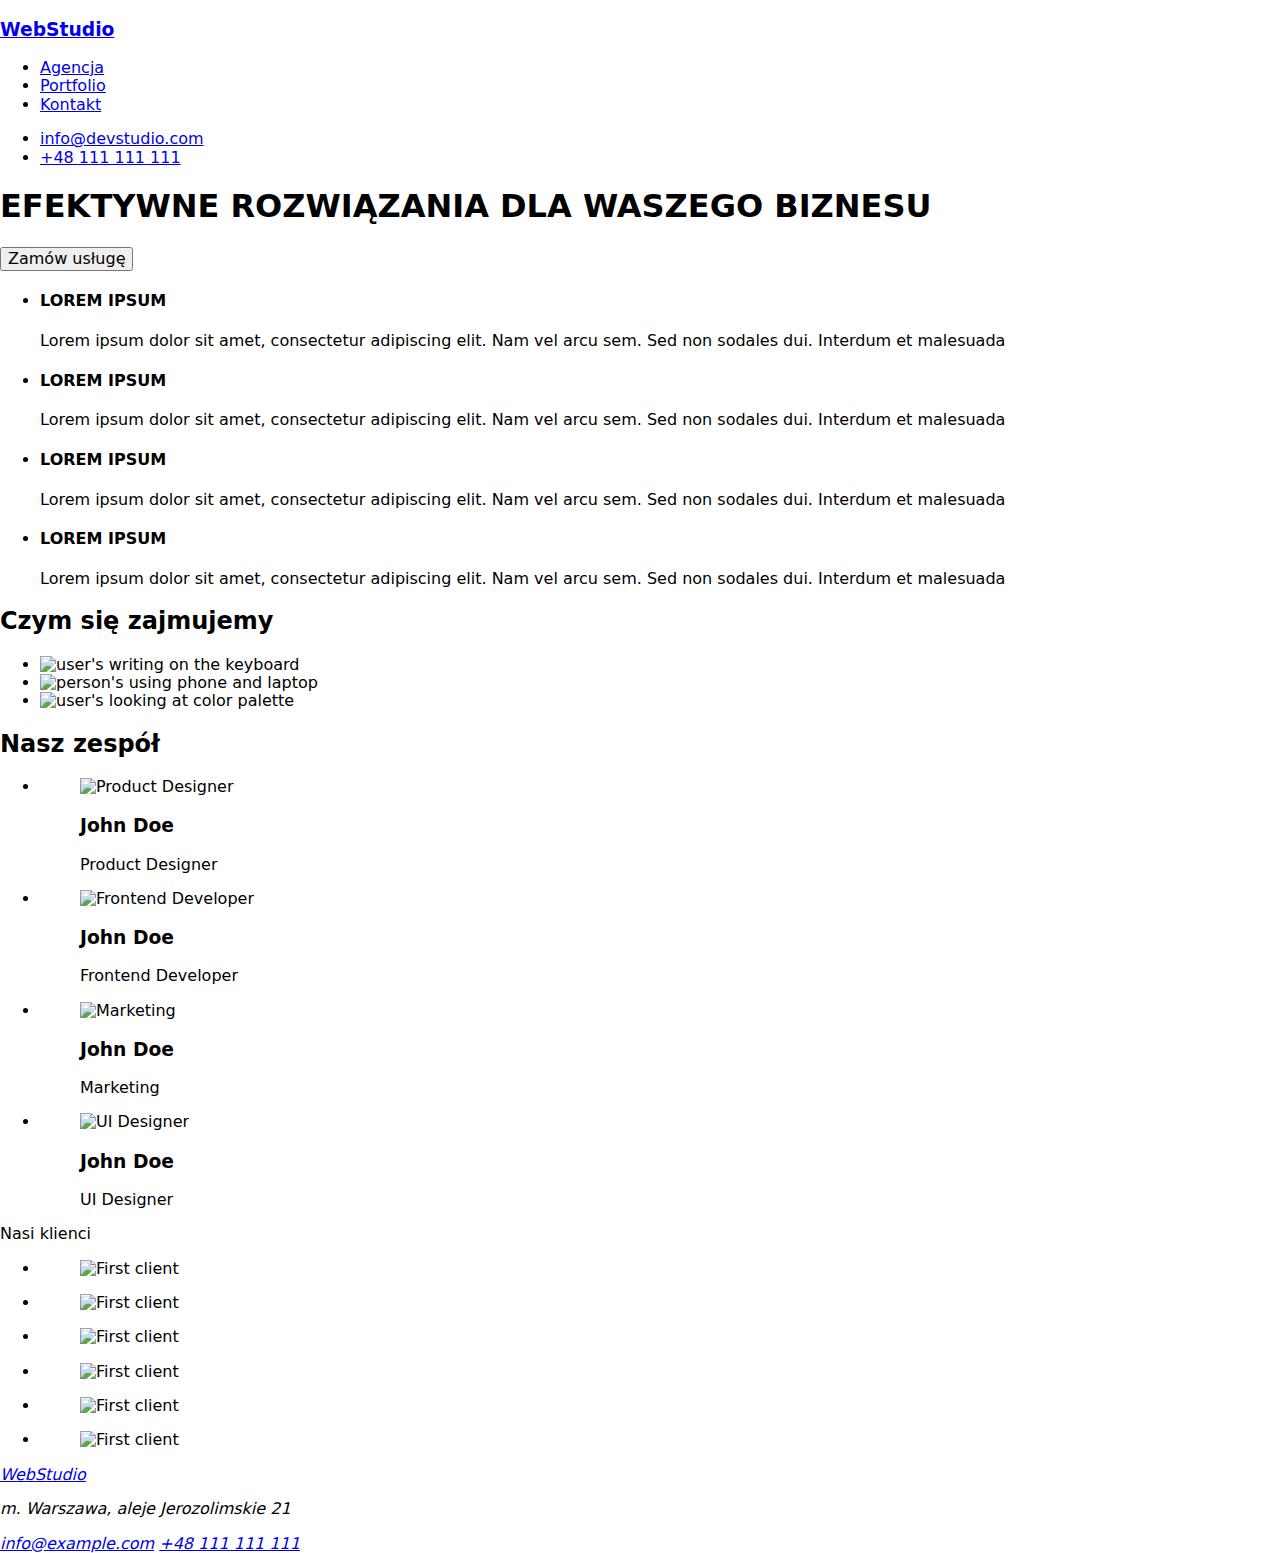
==== index.html @ 3b742d6c "Add files via upload" ====
<!DOCTYPE html>
<html lang="en">
    <head>
        <meta charset="UTF-8">
        <meta http-equiv="X-UA-Compatible" content="IE-edge">
        <meta name="viewport" content="width=device-width, initial-scale=1.0">
        <title>WebStudio</title>
        <link
        rel="stylesheet"
        href="https://cdnjs.cloudflare.com/ajax/libs/modern-normalize/1.0.0/modern-normalize.min.css"/>
        <link rel="stylesheet" href="css/styles.css" />
        <link rel="preconnect" href="https://fonts.googleapis.com" />
        <link rel="preconnect" href="https://fonts.gstatic.com" crossorigin />
        <link
        href="https://fonts.googleapis.com/css2?family=Raleway:ital,wght@0,700;1,700&family=Roboto:ital,wght@0,400;0,500;0,700;0,900;1,400;1,500;1,700;1,900&display=swap"
        rel="stylesheet"/>
    </head>
    <body>
        <header class="header"> 
                <div class="container">
                    <h3><a href="index.html" class="logo no-decoration"><span class="logo-first">Web</span>Studio</a></h3>
                    <nav class="navigation">  
                    <ul class="navigation-list no-decoration">
                        <li class="navigation-list-item"><a href="index.html" class="navigation-link">Agencja</a></li>
                        <li class="navigation-list-item"><a href="portfolio.html" class="navigation-link">Portfolio</a></li>
                        <li class="navigation-list-item"><a href="Kontakt" class="navigation-link">Kontakt</a></li></ul></nav>
                    <ul class="menu">
                        <li class="menu-item"><a href="mailto:info@devstudio.com" class="contact-link">info@devstudio.com</a></li>
                        <li><a href="tel:+48111111111" class="contact-link">+48 111 111 111</a></li>
                    </ul>
                </div>
        </header> 
        <main>
            <section class="hero section">
                <article class="hero">
                    <div class="container">
                <h1 class="hero-banner">EFEKTYWNE ROZWIĄZANIA DLA WASZEGO BIZNESU</h1>
                <button type="button" class="hero-button" data modal open>Zamów usługę</button>
                    </div>
                </article>
            </section> 
            <section class="lorem section">
                <div class="container">
                    <ul class="lorem-list no-decoration">
                        <li class="lorem-item">
                            <h4 class="lorem-tittle">LOREM IPSUM</h4>
                                <p class="lorem-text">Lorem ipsum dolor sit amet, consectetur adipiscing elit. Nam vel arcu sem. Sed non sodales dui. Interdum et malesuada</p></li>
                        <li class="lorem-item">
                            <h4 class="lorem-tittle">LOREM IPSUM</h4>
                                <p class="lorem-text">Lorem ipsum dolor sit amet, consectetur adipiscing elit. Nam vel arcu sem. Sed non sodales dui. Interdum et malesuada</p></li>
                        <li class="lorem-item">
                            <h4 class="lorem-tittle">LOREM IPSUM</h4>
                                <p class="lorem-text">Lorem ipsum dolor sit amet, consectetur adipiscing elit. Nam vel arcu sem. Sed non sodales dui. Interdum et malesuada</p></li>
                        <li class="lorem-item">
                            <h4 class="lorem-tittle">LOREM IPSUM</h4>
                                <p class="lorem-text">Lorem ipsum dolor sit amet, consectetur adipiscing elit. Nam vel arcu sem. Sed non sodales dui. Interdum et malesuada</p></li>
                    </ul>
                </div>
            <section class="about-us-section">
                            <div class="container"><h2 class="about-us-item">Czym się zajmujemy</h2></div>
                                <ul class="about-us-gallery no-decoration">
                                    <li class="about-us-gallery-item"><img alt="user's writing on the keyboard" src="images/keyboard.jpg" width="370" height="294"></li>
                                    <li class="about-us-gallery-item"><img alt="person's using phone and laptop" src="images/phone.jpg" width="370" height="294"></li>
                                    <li class="about-us-gallery-item"><img alt="user's looking at color palette" src="images/palette.jpg" width="370" height="294"></li>
                                </ul>
                </section>
                </div>
            </section>
            <section class="team-section">
                <div class="container">
                <h2 class="team-banner">Nasz zespół</h2>
                    <ul class="team-gallery no-decoration">
                        <li class="team-gallery-item">
                           <figure class="team-gallery-item-item">
                                <img alt="Product Designer" src="images/productdesigner.jpg" width="270" height="260">
                                    <figcaption class="team-description">
                                        <h3 class="team-description-name">John Doe</h3>
                                        <p class="team-description-job">Product Designer</p>
                                    </figcaption>
                            </figure>
                        </li>
                        <li class="team-gallery-item">
                            <figure class="team-gallery-item-item">
                                <img alt="Frontend Developer" src="images/frontenddeveloper.jpg" width="270" height="260">
                                <figcaption class="team-description">
                                        <h3 class="team-description-name">John Doe</h3>
                                        <p class="team-description-job">Frontend Developer</p>
                                </figcaption>
                            </figure>  
                        </li>
                        <li class="team-gallery-item">
                            <figure class="team-gallery-item-item">
                                <img alt="Marketing" src="images/marketing.jpg" width="270" height="260">
                                    <figcaption class="team-description">
                                        <h3 class="team-description-name">John Doe</h3>
                                        <p class="team-description-job">Marketing</p>
                                    </figcaption>
                            </figure>
                        </li>                
                        <li class="team-gallery-item">
                            <figure class="team-gallery-item-item">
                                <img alt="UI Designer" src="images/uidesigner.jpg" width="270" height="260">
                                    <figcaption class="team-description">
                                        <h3 class="team-description-name">John Doe</h3>
                                        <p class="team-description-job">UI Designer</p>
                                    </figcaption>
                            </figure>
                        </li>  
                    </ul> 
                </div>
            </section>
            <section>
                <div class="container">
                    <p class="clients">Nasi klienci</p>
                    <ul class="clients-gallery">
                        <li class="clients-galery-item">
                            <figure class="clients-gallery-item-item">
                                <img alt="First client" src="images/client-fst.jpg" width="170" height="92">
                            </figure> 
                        </li>
                        <li class="clients-galery-item">
                            <figure class="clients-gallery-item-item">
                                <img alt="First client" src="images/client-sc.jpg" width="170" height="92">
                            </figure> 
                        </li>
                        <li class="clients-galery-item">
                            <figure class="clients-gallery-item-item">
                                <img alt="First client" src="images/client-trd.jpg" width="170" height="92">
                            </figure> 
                        </li>
                        <li class="clients-galery-item">
                            <figure class="clients-gallery-item-item">
                                <img alt="First client" src="images/client-frt.jpg" width="170" height="92">
                            </figure> 
                        </li>
                        <li class="clients-galery-item">
                            <figure class="clients-gallery-item-item">
                                <img alt="First client" src="images/client-fif.jpg" width="170" height="92">
                            </figure> 
                        </li>
                        <li class="clients-galery-item">
                            <figure class="clients-gallery-item-item">
                                <img alt="First client" src="images/client-six.jpg" width="170" height="92">
                            </figure> 
                        </li>
                    </ul>
                </div>
            </section>
        </main>
        <footer class="footer">
            <div class="container">
              <address class="contact">
                <a href="index.html" class="logo no-decoration"><span class="logo-first">Web</span><span class="logo-second">Studio</span></a>
                    <p class="contact-place">m. Warszawa, aleje Jerozolimskie 21</p>
                <a href="mailto:info@example.com" class="contact-link">info@example.com</a>
                <a href="tel:+48111111111" class="contact-link"> +48 111 111 111 </a>
              </address>
            </div>
          </footer>
        </body>
      </html>
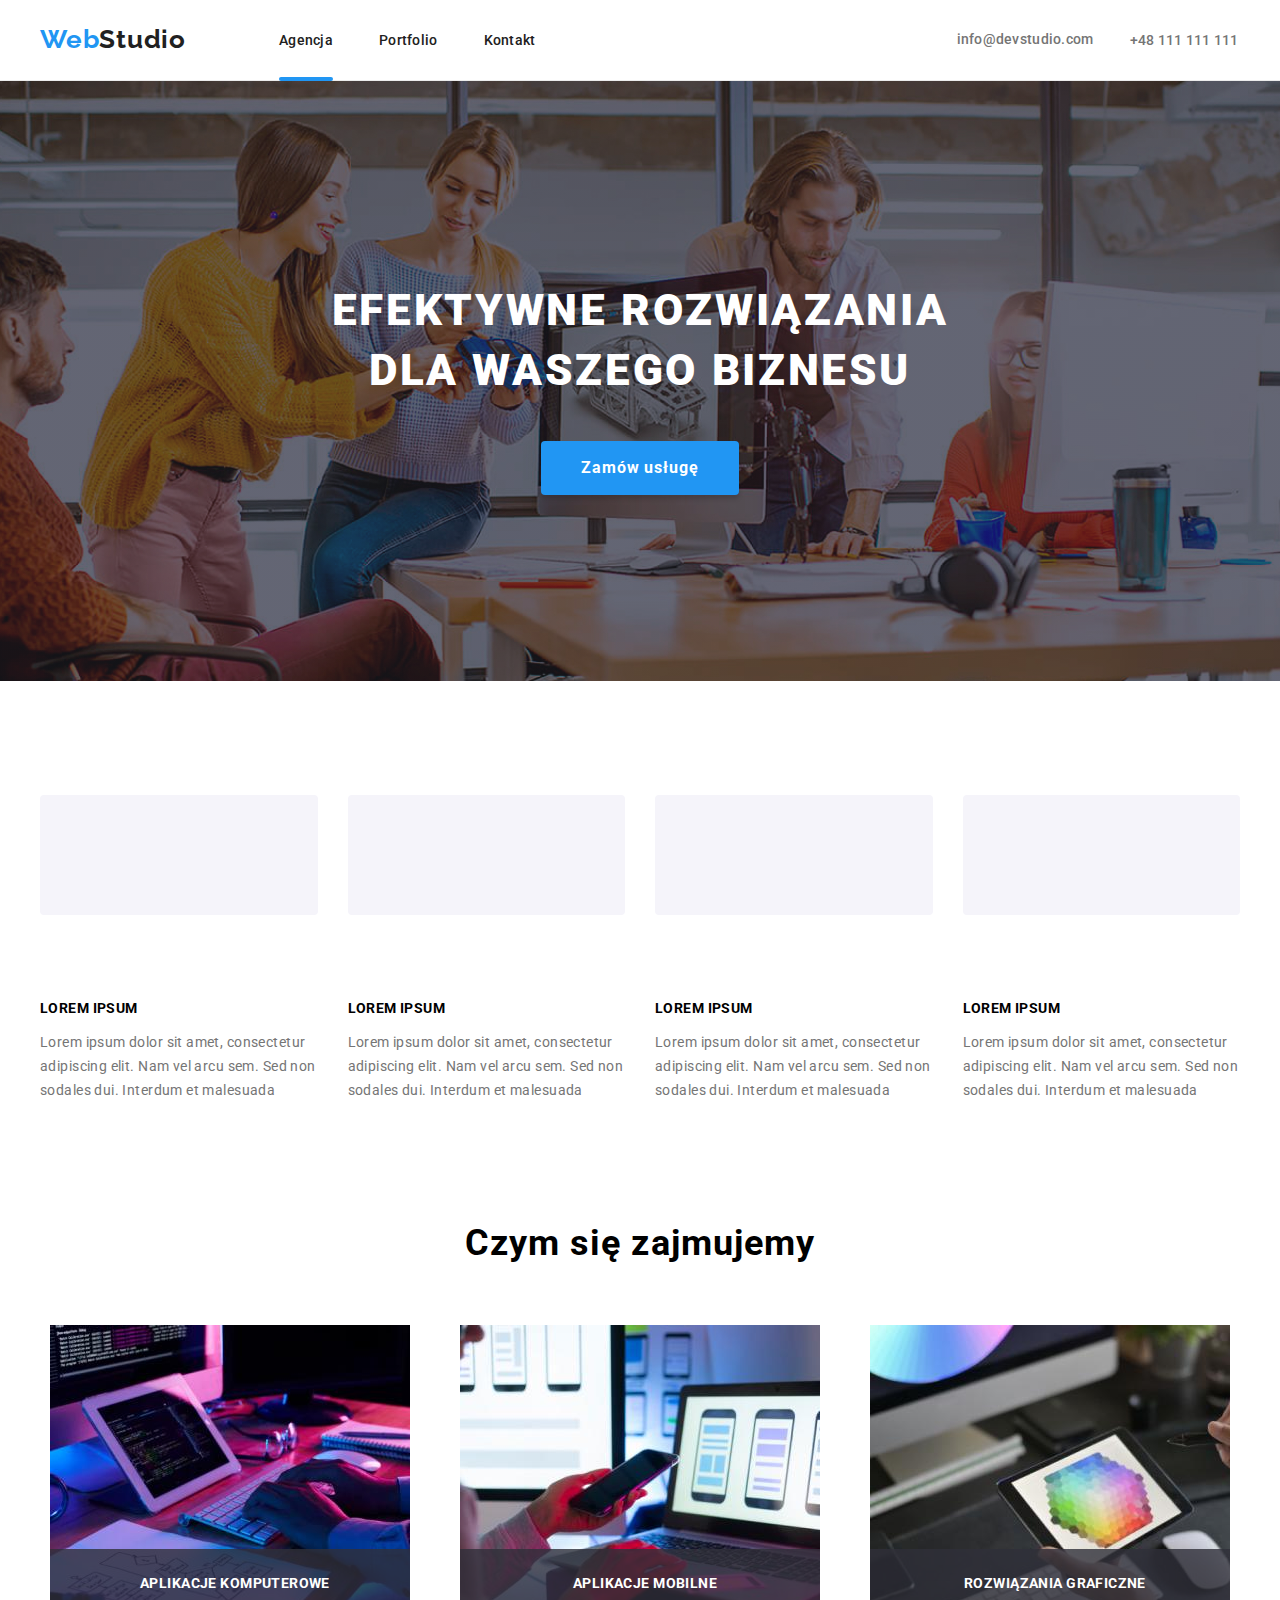
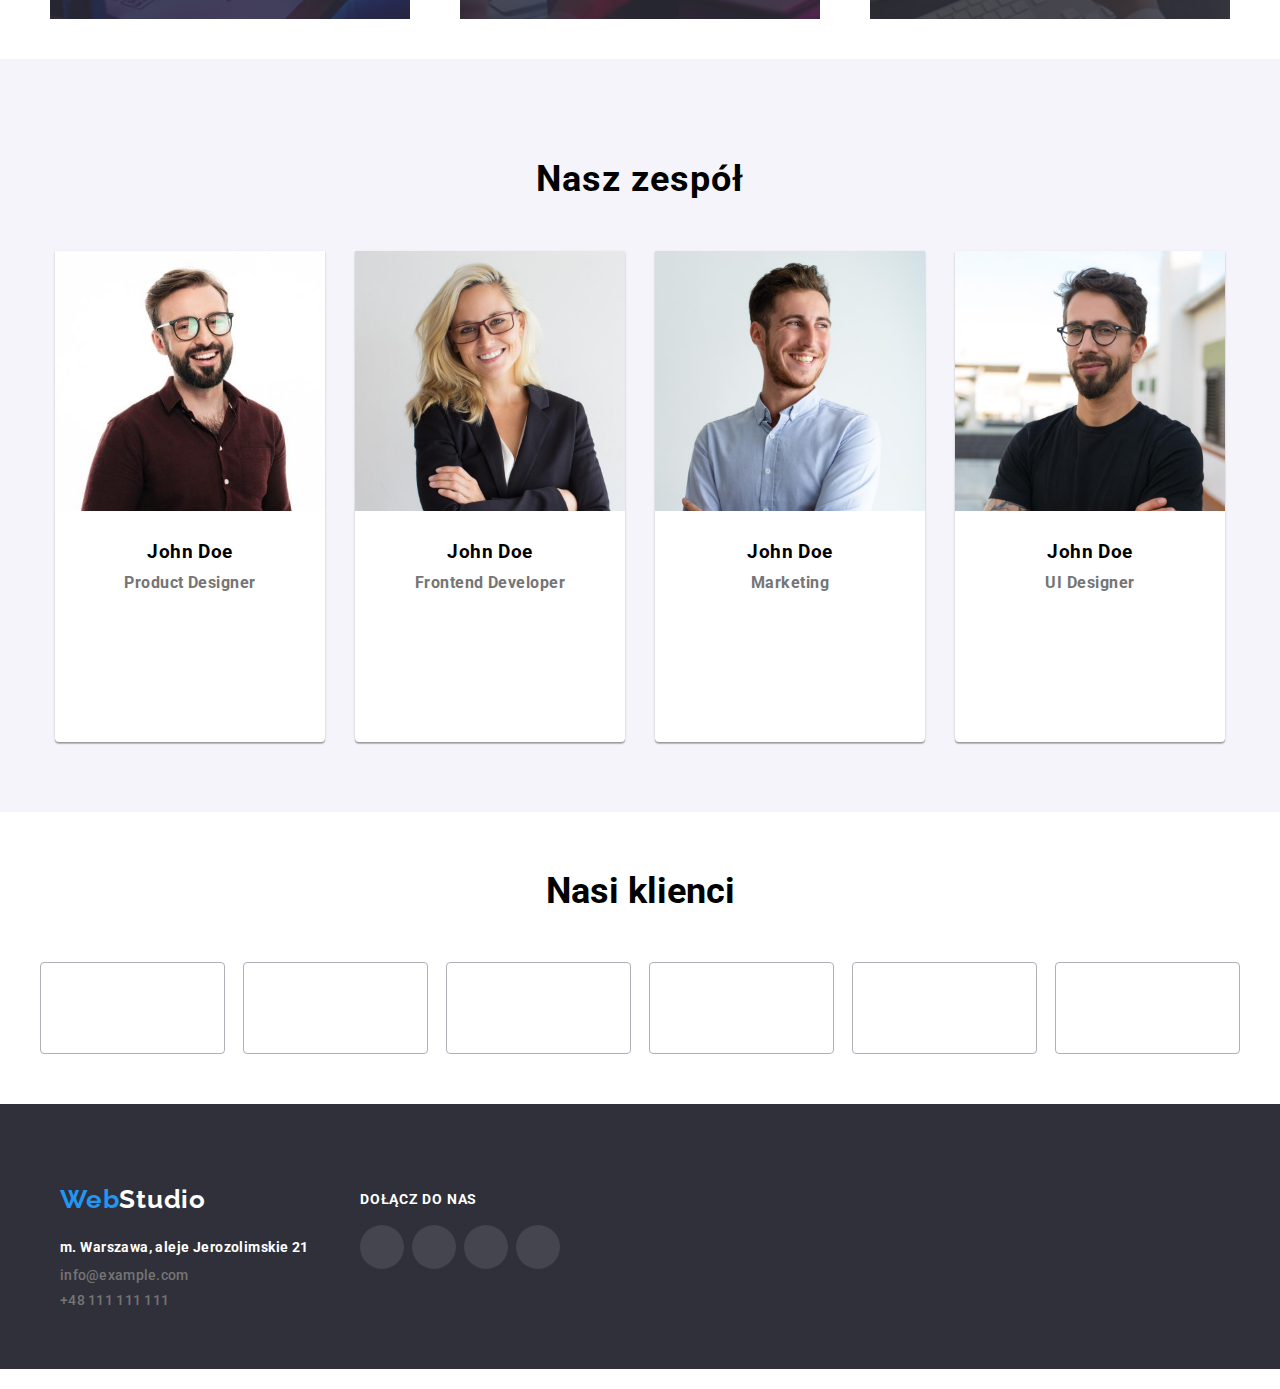
==== commit aa9bd604: "Add files via upload" ====
--- a/index.html
+++ b/index.html
@@ -21,12 +21,18 @@
                     <h3><a href="index.html" class="logo no-decoration"><span class="logo-first">Web</span>Studio</a></h3>
                     <nav class="navigation">  
                     <ul class="navigation-list no-decoration">
-                        <li class="navigation-list-item"><a href="index.html" class="navigation-link">Agencja</a></li>
+                        <li class="navigation-list-item"><a href="index.html" class="active navigation-link">Agencja</a></li>
                         <li class="navigation-list-item"><a href="portfolio.html" class="navigation-link">Portfolio</a></li>
                         <li class="navigation-list-item"><a href="Kontakt" class="navigation-link">Kontakt</a></li></ul></nav>
-                    <ul class="menu">
-                        <li class="menu-item"><a href="mailto:info@devstudio.com" class="contact-link">info@devstudio.com</a></li>
-                        <li><a href="tel:+48111111111" class="contact-link">+48 111 111 111</a></li>
+                    <ul class="menu no-decoration">
+                        <li class="menu-item"><a href="mailto:info@devstudio.com" class="contact-link">
+                            <svg class="icon">
+                                <use href="./images/icons.svg#icon-envelope"></use>
+                            </svg>info@devstudio.com</a></li> 
+                        <li class="menu-item-2"><a href="tel:+48111111111" class="contact-link">
+                            <svg class="icon">
+                                <use href="./images/icons.svg#icon-smartphone"></use>
+                            </svg>+48 111 111 111</a></li>
                     </ul>
                 </div>
         </header> 
@@ -35,12 +41,34 @@
                 <article class="hero">
                     <div class="container">
                 <h1 class="hero-banner">EFEKTYWNE ROZWIĄZANIA DLA WASZEGO BIZNESU</h1>
-                <button type="button" class="hero-button" data modal open>Zamów usługę</button>
+                <button type="button" class="hero-button" data-modal-open>Zamów usługę</button>
                     </div>
                 </article>
             </section> 
             <section class="lorem section">
                 <div class="container">
+                    <ul class="icons no-decoration">
+                        <li class="icons-list">
+                            <div class="icons-list-item"><svg class="icons-graphics">
+                                <use href="images/icons.svg#icon-antenna"></use>
+                            </svg></div>
+                        </li>
+                        <li class="icons-list">
+                            <div class="icons-list-item"><svg class="icons-graphics">
+                                <use href="images/icons.svg#icon-clock"></use>
+                            </svg></div>
+                        </li>
+                        <li class="icons-list">
+                            <div class="icons-list-item"><svg class="icons-graphics">
+                                <use href="./images/icons.svg#icon-diagram"></use>
+                            </svg></div>
+                        </li>
+                        <li class="icons-list">
+                            <div class="icons-list-item"><svg class="icons-graphics">
+                                <use href="images/icons.svg#icon-astronaut"></use>
+                            </svg></div>
+                        </li>
+                    </ul>
                     <ul class="lorem-list no-decoration">
                         <li class="lorem-item">
                             <h4 class="lorem-tittle">LOREM IPSUM</h4>
@@ -56,14 +84,32 @@
                                 <p class="lorem-text">Lorem ipsum dolor sit amet, consectetur adipiscing elit. Nam vel arcu sem. Sed non sodales dui. Interdum et malesuada</p></li>
                     </ul>
                 </div>
+            </section>
             <section class="about-us-section">
-                            <div class="container"><h2 class="about-us-item">Czym się zajmujemy</h2></div>
-                                <ul class="about-us-gallery no-decoration">
-                                    <li class="about-us-gallery-item"><img alt="user's writing on the keyboard" src="images/keyboard.jpg" width="370" height="294"></li>
-                                    <li class="about-us-gallery-item"><img alt="person's using phone and laptop" src="images/phone.jpg" width="370" height="294"></li>
-                                    <li class="about-us-gallery-item"><img alt="user's looking at color palette" src="images/palette.jpg" width="370" height="294"></li>
-                                </ul>
-                </section>
+                <div class="container"><h2 class="about-us-item">Czym się zajmujemy</h2>
+                    <ul class="about-us-gallery no-decoration">
+                        
+                        <li class="about-us-gallery-item">
+                            <div class="about-us-gallery-description">
+                            <img alt="user's writing on the keyboard" src="images/keyboard.jpg" width="370" height="294">
+                                <p class="about-us-overlay">APLIKACJE KOMPUTEROWE</p>
+                            </div>
+                        </li>        
+                        <li class="about-us-gallery-item">
+                            <div class="about-us-gallery-description"> 
+                            <img alt="person's using phone and laptop" src="images/phone.jpg" width="370" height="294">
+                             
+                                    <p class="about-us-overlay">APLIKACJE MOBILNE</p> 
+                            </div> 
+                        </li>
+                        <li class="about-us-gallery-item">
+                            <div class="about-us-gallery-description">   
+                            <img alt="user's looking at color palette" src="images/palette.jpg" width="370" height="294">
+                            
+                                    <p class="about-us-overlay">ROZWIĄZANIA GRAFICZNE</p> 
+                                </div>
+                            </li>
+                    </ul>
                 </div>
             </section>
             <section class="team-section">
@@ -76,6 +122,28 @@
                                     <figcaption class="team-description">
                                         <h3 class="team-description-name">John Doe</h3>
                                         <p class="team-description-job">Product Designer</p>
+                                            <ul class="team-icons no-decoration">
+                                                <li class="team-icons-item">
+                                                    <svg class="team-graphics">
+                                                    <use href="images/icons.svg#icon-instagram"></use>
+                                                    </svg>
+                                                </li>
+                                                <li class="team-icons-item">
+                                                    <svg class="team-graphics">
+                                                    <use href="images/icons.svg#icon-twitter"></use>
+                                                    </svg>
+                                                </li>
+                                                <li class="team-icons-item">
+                                                    <svg class="team-graphics">
+                                                    <use href="images/icons.svg#icon-facebook"></use>
+                                                    </svg>
+                                                </li>
+                                                <li class="team-icons-item">
+                                                    <svg class="team-graphics">
+                                                    <use href="images/icons.svg#icon-linkedin"></use>
+                                                    </svg>
+                                                </li>
+                                            </ul>
                                     </figcaption>
                             </figure>
                         </li>
@@ -85,6 +153,28 @@
                                 <figcaption class="team-description">
                                         <h3 class="team-description-name">John Doe</h3>
                                         <p class="team-description-job">Frontend Developer</p>
+                                            <ul class="team-icons no-decoration">
+                                                <li class="team-icons-item">
+                                                    <svg class="team-graphics">
+                                                    <use href="images/icons.svg#icon-instagram"></use>
+                                                    </svg>
+                                                </li>
+                                                <li class="team-icons-item">
+                                                    <svg class="team-graphics">
+                                                    <use href="images/icons.svg#icon-twitter"></use>
+                                                    </svg>
+                                                </li>
+                                                <li class="team-icons-item">
+                                                    <svg class="team-graphics">
+                                                    <use href="images/icons.svg#icon-facebook"></use>
+                                                    </svg>
+                                                </li>
+                                                <li class="team-icons-item">
+                                                    <svg class="team-graphics">
+                                                    <use href="images/icons.svg#icon-linkedin"></use>
+                                                    </svg>
+                                                </li>
+                                            </ul>
                                 </figcaption>
                             </figure>  
                         </li>
@@ -94,6 +184,28 @@
                                     <figcaption class="team-description">
                                         <h3 class="team-description-name">John Doe</h3>
                                         <p class="team-description-job">Marketing</p>
+                                            <ul class="team-icons no-decoration">
+                                                <li class="team-icons-item">
+                                                    <svg class="team-graphics">
+                                                    <use href="images/icons.svg#icon-instagram"></use>
+                                                    </svg>
+                                                </li>
+                                                <li class="team-icons-item">
+                                                    <svg class="team-graphics">
+                                                    <use href="images/icons.svg#icon-twitter"></use>
+                                                    </svg>
+                                                </li>
+                                                <li class="team-icons-item">
+                                                    <svg class="team-graphics">
+                                                    <use href="images/icons.svg#icon-facebook"></use>
+                                                    </svg>
+                                                </li>
+                                                <li class="team-icons-item">
+                                                    <svg class="team-graphics">
+                                                    <use href="images/icons.svg#icon-linkedin"></use>
+                                                    </svg>
+                                                </li>
+                                            </ul>
                                     </figcaption>
                             </figure>
                         </li>                
@@ -103,45 +215,67 @@
                                     <figcaption class="team-description">
                                         <h3 class="team-description-name">John Doe</h3>
                                         <p class="team-description-job">UI Designer</p>
+                                            <ul class="team-icons no-decoration">
+                                                <li class="team-icons-item">
+                                                    <svg class="team-graphics">
+                                                    <use href="images/icons.svg#icon-instagram"></use>
+                                                    </svg>
+                                                </li>
+                                                <li class="team-icons-item">
+                                                    <svg class="team-graphics">
+                                                    <use href="images/icons.svg#icon-twitter"></use>
+                                                    </svg>
+                                                </li>
+                                                <li class="team-icons-item">
+                                                    <svg class="team-graphics">
+                                                    <use href="images/icons.svg#icon-facebook"></use>
+                                                    </svg>
+                                                </li>
+                                                <li class="team-icons-item">
+                                                    <svg class="team-graphics">
+                                                    <use href="images/icons.svg#icon-linkedin"></use>
+                                                    </svg>
+                                                </li>
+                                            </ul>
                                     </figcaption>
                             </figure>
                         </li>  
                     </ul> 
                 </div>
             </section>
-            <section>
+            <section class="clients">
                 <div class="container">
-                    <p class="clients">Nasi klienci</p>
-                    <ul class="clients-gallery">
-                        <li class="clients-galery-item">
-                            <figure class="clients-gallery-item-item">
-                                <img alt="First client" src="images/client-fst.jpg" width="170" height="92">
-                            </figure> 
-                        </li>
-                        <li class="clients-galery-item">
-                            <figure class="clients-gallery-item-item">
-                                <img alt="First client" src="images/client-sc.jpg" width="170" height="92">
-                            </figure> 
-                        </li>
-                        <li class="clients-galery-item">
-                            <figure class="clients-gallery-item-item">
-                                <img alt="First client" src="images/client-trd.jpg" width="170" height="92">
-                            </figure> 
-                        </li>
-                        <li class="clients-galery-item">
-                            <figure class="clients-gallery-item-item">
-                                <img alt="First client" src="images/client-frt.jpg" width="170" height="92">
-                            </figure> 
-                        </li>
-                        <li class="clients-galery-item">
-                            <figure class="clients-gallery-item-item">
-                                <img alt="First client" src="images/client-fif.jpg" width="170" height="92">
-                            </figure> 
-                        </li>
-                        <li class="clients-galery-item">
-                            <figure class="clients-gallery-item-item">
-                                <img alt="First client" src="images/client-six.jpg" width="170" height="92">
-                            </figure> 
+                    <h2 class="clients-banner">Nasi klienci</h2>
+                    <ul class="clients-gallery no-decoration">
+                        <li class="clients-gallery-item">
+                            <svg class="clients-icons">
+                                <use href="./images/icons.svg#icon-Logo-1"></use>
+                            </svg>
+                        </li>
+                        <li class="clients-gallery-item">
+                            <svg class="clients-icons">
+                                <use href="./images/icons.svg#icon-Logo-2"></use>
+                            </svg>
+                        </li>
+                        <li class="clients-gallery-item">
+                            <svg class="clients-icons">
+                                <use href="./images/icons.svg#icon-Logo-3"></use>
+                            </svg>
+                        </li>
+                        <li class="clients-gallery-item">
+                            <svg class="clients-icons">
+                                <use href="./images/icons.svg#icon-Logo-4"></use>
+                            </svg>
+                        </li>
+                        <li class="clients-gallery-item">
+                            <svg class="clients-icons">
+                                <use href="./images/icons.svg#icon-Logo-5"></use>
+                            </svg>
+                        </li>
+                        <li class="clients-gallery-item">
+                            <svg class="clients-icons">
+                                <use href="./images/icons.svg#icon-Logo-6"></use>
+                            </svg>
                         </li>
                     </ul>
                 </div>
@@ -149,13 +283,57 @@
         </main>
         <footer class="footer">
             <div class="container">
-              <address class="contact">
-                <a href="index.html" class="logo no-decoration"><span class="logo-first">Web</span><span class="logo-second">Studio</span></a>
-                    <p class="contact-place">m. Warszawa, aleje Jerozolimskie 21</p>
-                <a href="mailto:info@example.com" class="contact-link">info@example.com</a>
-                <a href="tel:+48111111111" class="contact-link"> +48 111 111 111 </a>
-              </address>
+                <div class="container-footer">
+                    <address class="contact">
+                        <a href="index.html" class="logo no-decoration"><span class="logo-first">Web</span><span class="logo-second">Studio</span></a>
+                            <p class="contact-place">m. Warszawa, aleje Jerozolimskie 21</p>
+                        <a href="mailto:info@example.com" class="contact-link">info@example.com</a>
+                        <a href="tel:+48111111111" class="contact-link"> +48 111 111 111 </a>
+                    </address>
+                </div>
+            <div class="container-join">
+                <h3 class="join-us">DOŁĄCZ DO NAS</h3>
+                    <ul class="footer-icons-list no-decoration">
+                        <li class="footer-icons-item">
+                            <a href="#" class="footer-icons-link link">
+                                <svg class="footer-icons">
+                                    <use href="images/icons.svg#icon-instagram"></use>
+                                </svg>
+                            </a>
+                        </li>
+                        <li class="footer-icons-item">
+                            <a href="#" class="footer-icons-link link">
+                                <svg class="footer-icons">
+                                    <use href="images/icons.svg#icon-twitter"></use>
+                                </svg>
+                            </a>
+                        </li>
+                        <li class="footer-icons-item">
+                            <a href="#" class="footer-icons-link link">
+                                <svg class="footer-icons">
+                                    <use href="images/icons.svg#icon-facebook"></use>
+                                </svg>
+                            </a>
+                        </li>
+                        <li class="footer-icons-item">
+                            <a href="#" class="footer-icons-link link">
+                                <svg class="footer-icons">
+                                    <use href="images/icons.svg#icon-linkedin"></use>
+                                </svg>
+                            </a>
+                        </li>
+                    </ul>
             </div>
-          </footer>
+            </div>
+        </footer>
+        <div class="backdrop is-hidden" data-modal>
+            <div class="modal">
+              <button type="button" class="close-btn" data-modal-close>
+      <svg class="x"><use href="images/icons.svg#x"></use></svg>
+              </button>
+            </div>
+          </div>
+      
+          <script src="js/modal.js"></script>
         </body>
       </html>--- a/css/styles.css
+++ b/css/styles.css
@@ -0,0 +1,1510 @@
+:root {
+  --main-font: 'Roboto', sans-serif;
+  --secondary-font: 'Raleway', sans-serif;
+  --main-color: #2196f3;
+}
+
+body {
+  font-family: var(--main-font);
+}
+
+h1,
+h2,
+h3,
+h4,
+h5,
+h6,
+ul,
+p {
+  margin: 0;
+}
+
+p,
+ul {
+  padding: 0;
+}
+
+img {
+  display: block;
+}
+
+.no-decoration {
+  text-decoration: none;
+  list-style-type: none;
+}
+
+.container {
+  width: 1200px;
+  align-items: center;
+  margin: 0 auto;
+
+}
+
+.section {
+  padding-top: 20px;
+  padding-bottom: 20px;
+}
+
+.menu-item {
+
+  max-width: 200px;
+  margin-left: 0px;
+  margin-right: 15px;
+  display: flex;
+  padding-right: 0px;
+}
+
+.menu-item :hover {
+  fill:#2196f3;
+  color: #2196f3;
+}
+
+.menu-item-2 {
+
+  max-width: 200px;
+  margin-left: 0px;
+  margin-right: 0px;
+  
+  padding-right: 0px;
+}
+
+.menu-item-2 :hover svg {
+  fill:#2196f3;
+  color: #2196f3;
+}
+
+
+.menu {
+  margin-top: 0px;
+  margin-right: 0px;
+ color: var(--text-grey);
+ margin-left: 400px;
+align-items: center;
+justify-content: flex-end;
+ height: 80px;
+ display: flex;
+}
+
+.header .container,
+.navigation,
+.navigation-list {
+  display: flex;
+  align-items: center;
+  height: 80px;
+}
+
+.header {
+  border-bottom: 1px solid #ececec;
+}
+
+.header .logo {
+  margin-top: 54px;
+  margin-right: 93px;
+  margin-bottom: 25px;
+  margin-left: 0;
+}
+
+.navigation-list-item:not(:last-child) {
+  margin-right: 46px;
+  color: var(--main-color);
+}
+
+.contact-list-item:not(:last-child) {
+  margin-right: 46px;
+  color: var(--main-color);
+}
+
+.header ul {
+  list-style-type: none;
+}
+
+.header .contact-link:not(:last-child) {
+  margin-top: 50px;
+  margin-left: auto;
+  margin-right: 50px;
+  color: (--main-color);
+}
+
+.navigation-link:hover,
+.navigation-link:focus {
+  color: var(--main-color);
+}
+
+.header {
+  color: #212121;
+}
+
+.navigation-link {
+  letter-spacing: 0.02em;
+  line-height: 1.14;
+  text-decoration: none;
+  font-family: var(--main-font);
+  font-weight: 500;
+  font-size: 14px;
+}
+
+.navigation-link {
+  color: #212121;
+}
+
+.navigation-link-active {
+  color: var(--main-color);
+}
+
+.navigation-link.current {
+  color: var(--main-color);
+}
+
+.header-contact-link.current {
+color: var(--main-color);
+fill: #2196f3;
+}
+
+.header-contact-link:hover svg
+.header-contact-link:focus svg {
+  color: var(--main-color);
+  fill: #2196f3;
+  }
+
+
+.hero-section {
+  padding-top: 70px;
+}
+
+.hero {
+  background-image: linear-gradient(
+    rgba(47, 48, 58, 0.4),
+    rgba(47, 48, 58, 0.4)),url(../images/team.jpg);
+  background-size: cover;
+  background-position: center;
+  max-height: 600px;
+  max-width: 1600px;
+  margin: auto;
+  padding-top: 0;
+}
+
+.hero .container {
+  display: flex;
+  flex-direction: column;
+  align-items: center;
+  justify-content: center;
+}
+
+.hero-banner {
+  color: #ffffff;
+  font-size: 44px;
+  line-height: 1.36;
+  font-weight: 900;
+  letter-spacing: 0.06em;
+  flex-wrap: wrap;
+  max-width: 696px;
+  text-align: center;
+  margin-top: 200px;
+}
+
+.hero-button:hover,
+.hero-button:focus {
+  color: #ffffff;
+  background-color: var(--main-color);
+  font-size: 16px;
+}
+
+.hero-button:hover {
+  cursor: pointer;
+}
+
+.hero-button {
+  font-size: 16px;
+  text-align: center;
+  color: #ffffff;
+  background-color: var(--main-color);
+  line-height: 1.88;
+  font-weight: 700;
+  letter-spacing: 0.06em;
+  box-shadow: 0px 4px 4px rgba(0, 0, 0, 0.15);
+  border-radius: 4px;
+  margin-top: 40px;
+  margin-bottom: 200px;
+  border:none;
+  padding: 12px 40px;
+}
+
+
+.hero-button-text {
+  padding: 10px 41px 10px 42px;
+}
+
+.lorem-list {
+  display: flex;
+  flex-wrap: wrap;
+  padding-bottom: 50px;
+  padding-top: 50px;
+}
+
+.lorem-item {
+  flex-basis: calc((100% - 90px) / 4);
+}
+
+.lorem-item:not(:first-child) {
+  margin-left: 30px;
+}
+
+.lorem-tittle,
+.lorem-text {
+  font-size: 14px;
+  letter-spacing: 0.03em;
+}
+
+.lorem-tittle {
+  line-height: 1.88;
+  font-weight: 700;
+  margin-bottom: 10px;
+}
+
+.lorem-text {
+  line-height: 1.71;
+  color: #757575;
+}
+
+.lorem-banner {
+  margin: 94px auto 50px;
+  max-width: 353px;
+  font-size: 36px;
+  text-align: center;
+  line-height: 1.16;
+  font-weight: 700;
+  letter-spacing: 0.03em;
+ 
+}
+
+.lorem-gallery {
+  display: flex;
+  flex-wrap: wrap;
+  justify-content: center;
+}
+
+.lorem-gallery-item {
+  flex-basis: calc((100% - 60px) / 3);
+  margin-left: auto;
+  margin-right: auto;
+  width: 400px;
+  height: 481px;
+}
+
+.lorem-gallery-item:not(:first-child) {
+  margin-left: 30px;
+}
+.about-us-list {
+  display: flex;
+  flex-wrap: wrap;
+}
+
+.about-us-item {
+  flex-basis: calc((100% - 90px) / 4);
+  padding-bottom: 50px;
+  font-size: 36px;
+}
+
+.about-us-item:not(:first-child) {
+  margin-left: 30px;
+  
+}
+
+.about-us-tittle,
+.about-us-text {
+  font-size: 14px;
+  letter-spacing: 0.03em;
+}
+
+.about-us-tittle {
+  line-height: 1.88;
+  font-weight: 700;
+  margin-bottom: 10px;
+}
+
+.about-us-text {
+  line-height: 1.71;
+  color: #757575;
+}
+
+.about-us-banner {
+  margin: 94px auto 50px;
+  max-width: 353px;
+  font-size: 36px;
+  text-align: center;
+  line-height: 1.16;
+  font-weight: 700;
+  letter-spacing: 0.03em;
+ 
+}
+
+.about-us-gallery {
+  display: flex;
+  flex-wrap: wrap;
+  justify-content: space-between;
+}
+
+
+.about-us-gallery-item {
+  flex-basis: calc((100% - 60px) / 3);
+  padding: 0px;
+  width: 370px;
+  height: 294px;
+}
+
+
+.about-us-section {
+  background-color: #ffffff;
+  font-weight: 700;
+  font-size: 36px;
+  text-align: center;
+  line-height: 1.16;
+  font-weight: 700;
+  letter-spacing: 0.03em;
+  margin-left: auto;
+  margin-right: auto;
+  padding-top: 50px;
+  padding-bottom: 50px;
+  display: block;
+ 
+}
+
+.about-us-overlay {
+  width: 370px;
+  height: 70px;
+  bottom: 0;
+  background: rgba(47, 48, 58, 0.8);
+  position: absolute;
+  font-weight: 700;
+  font-size: 14px;
+  line-height: 1.14;
+  justify-content: center;
+  align-items: center;
+  letter-spacing: 0.03em;
+  text-transform: uppercase;
+  color: #fff;
+  display: flex;
+  overflow: hidden;
+}
+  
+  .about-us-overlay-container {
+    position: relative;
+  }
+
+  .about-us-gallery-description {
+  position: relative;
+  margin: 10px;
+  overflow: hidden;
+  background-color: #fff;
+  box-shadow: #2f303a 
+}
+
+.thumb > .label {
+  position: absolute;
+  top: 0;
+  right: 0;
+  margin: 0;
+  padding: 8px 16px;
+
+
+  font-family: sans-serif;
+  font-size: 24px;
+  background-color: #2196f3;
+  color: #fff;
+}
+  
+
+.team-section {
+  background-color: #f5f4fa;
+  font-weight: 700;
+}
+
+.team-banner {
+  padding-top: 100px;
+  margin: 0 auto 50px;
+  max-width: 211px;
+  font-size: 36px;
+  line-height: 1.16;
+  
+}
+
+.team-description {
+  font-size: 16px;
+  line-height: 1.19;
+ 
+}
+
+.team-banner,
+.team-description {
+  text-align: center;
+  letter-spacing: 0.03em;
+}
+
+.team-banner,
+.team-description-name {
+  font-weight: 700;
+}
+
+.team-description-job {
+  color: #757575;
+  margin-top: 10px;
+}
+
+.team-description-name {
+  margin-top: 30px;
+}
+
+.team-gallery {
+  display: flex;
+  flex-wrap: wrap;
+  justify-content: center;
+}
+
+.team-gallery-item-item {
+  margin: 0;
+  padding-bottom: 30px;
+  background: #ffffff;
+  box-shadow: 0px 1px 3px rgba(0, 0, 0, 0.12), 0px 1px 1px rgba(0, 0, 0, 0.14),
+    0px 2px 1px rgba(0, 0, 0, 0.2);
+  border-radius: 0px 0px 4px 4px;
+}
+
+.team-gallery-item-item {
+
+  flex-basis: calc((100% - 90px) / 4);
+}
+
+.team-gallery-item:not(:first-child) {
+  margin-left: 30px;
+  margin-bottom: 70px;
+}
+
+.footer {
+  background-color: #2f303a;
+}
+
+.contact {
+  display: flex;
+  flex-direction: column;
+}
+
+.footer .logo {
+  margin-top: 60px;
+  margin-right: auto;
+  margin-bottom: 20px;
+  margin-left: 0;
+}
+
+.footer .contact-place,
+.footer .contact-link:not(:last-child) {
+  margin-right: auto;
+  margin-bottom: 9px;
+  width: auto;
+}
+
+.footer .contact-link:last-child {
+  margin-right: auto;
+  margin-bottom: 60px;
+}
+
+.logo {
+  font-size: 26px;
+  line-height: 1.2;
+  color: #212121;
+  font-family: var(--secondary-font);
+  font-style: normal;
+  font-weight: 700;
+  letter-spacing: 0.03em;
+}
+
+.logo-first {
+  color: var(--main-color);
+  font-size: 26px;
+  font-family: var(--secondary-font);
+  font-weight: 700;
+  letter-spacing: 0.03em;
+  line-height: 30.52px;
+}
+
+.contact-link:hover,
+.contact-link:focus {
+  color: var(--main-color);
+}
+
+.contact-link {
+  letter-spacing: 0.02em;
+  line-height: 1.14;
+  text-decoration: none;
+  font-family: var(--main-font);
+  font-weight: 500;
+  font-size: 14px;
+  color: #757575;
+}
+
+.contact-place {
+  font-size: 14px;
+  line-height: 1.71;
+  letter-spacing: 0.03em;
+  font-style: normal;
+  width: auto;
+}
+
+.logo-second,
+.contact-place {
+  color: #ffffff;
+}
+
+.hero-banner,
+.about-us-tittle {
+  text-transform: uppercase;
+}
+
+
+.social-links {
+  font-weight: 600;
+  font-size: 11px;
+  line-height: 1.364;
+  letter-spacing: 0.2em;
+  color: #303030;
+}
+
+.social-links_link-hover .social-links_link:focus {
+  color: var(--main-color);
+}
+
+.social-list {
+  display: flex;
+  align-items: center;
+  justify-content: space-between;
+}
+.social-list_link {
+  display: block;
+  width: 44px;
+  height: 44px;
+  background-color: #fff;
+  border-radius: 50%;
+}
+
+.social-icon-i {
+  width: 10.28px;
+  height: 10.28px;
+}
+
+.social-icon-t {
+  width: 20px;
+  height: 16.25px;
+}
+
+.social-icon-f {
+  width: 10px;
+  height: 20px;
+}
+
+.social-icon-l {
+  width: 4.15px;
+  height: 13.35px;
+}
+
+.social-icon:hover,
+.social-icon:focus {
+  fill: var(--main-color);
+}
+
+
+.services-section {
+  background-color: #ffffff;
+  padding: 0px;
+  height: 20%;
+ 
+}
+.services-list {
+  display: flex;
+  justify-content: center;
+  margin-bottom: 0px;
+  padding-top: 40px;
+}
+
+.services-list-button:hover,
+.services-list-button:focus {
+  color: #ffffff;
+  background-color: var(--main-color);
+  font-size: 16px;
+}
+
+.services-list-button:hover {
+  cursor: pointer;
+}
+
+.services-list-button {
+  font-size: 16px;
+  text-align: center;
+  color: #212121;
+  line-height: 26px;
+  font-weight: 500;
+  letter-spacing: 0.03em;
+  box-shadow: 0px 4px 4px rgba(0, 0, 0, 0.15);
+  background: #f5f4fa;
+  border-radius: 4px;
+  border: 0;
+}
+
+.services-list li:not(:first-child) {
+  margin-left: 8px;
+}
+
+.services-list-button-text {
+  padding: 6px 0px;
+}
+
+.services-gallery-description-type {
+  font-size: 16px;
+  color: #757575;
+  padding-bottom: 20px;
+}
+
+.services-gallery-description-tittle {
+  font-size: 18px;
+  line-height: 2;
+  font-weight: 700;
+  padding-top: 20px;
+  margin-bottom: 4px;
+}
+
+.services-list-button,
+.services-gallery-description-type {
+  line-height: 1.88;
+}
+
+.services-gallery-description-tittle,
+.services-gallery-description-type {
+  letter-spacing: 0.06em;
+}
+
+.services-gallery-description {
+  border: 1px solid #eeeeee;
+  max-width: 370px;
+}
+
+.services-gallery-item:nth-child(-n + 6) {
+  margin-bottom: 30px;
+}
+
+.services-gallery {
+  display: flex;
+  flex-wrap: wrap;
+  margin-right: -30px;
+}
+
+.services-gallery-picture {
+  background: #ffffff;
+  margin: 0 30px 0 0;
+}
+
+.gallery-section {
+  background-color: #ffffff;
+  padding: 0px;
+  display: flex;
+}
+
+.gallery-list {
+  margin-left: 0%;
+  margin-right: 0%;
+  display: flex;
+  flex-wrap: wrap;
+  justify-content: space-between;
+  margin-bottom: 20px;
+}
+
+.gallery-list-button:hover,
+.gallery-list-button:focus {
+  color: #ffffff;
+  background-color: var(--main-color);
+  font-size: 16px;
+}
+
+.gallery-list-button:hover {
+  cursor: pointer;
+}
+
+.gallery-list-button {
+  font-size: 16px;
+  text-align: center;
+  color: #212121;
+  line-height: 26px;
+  font-weight: 500;
+  letter-spacing: 0.03em;
+  box-shadow: 0px 4px 4px rgba(0, 0, 0, 0.15);
+  background: #f5f4fa;
+  border-radius: 4px;
+  border: 0;
+}
+
+
+.gallery-list-button-text {
+  padding: 10px 22px;
+}
+
+.gallery-description {
+  padding-bottom: 20px;
+  padding-left: 0;
+}
+.gallery-description-type {
+  font-size: 16px;
+  color: #757575;
+  padding-bottom: 20px;
+  padding-top: 0px;
+  font-weight: 400;
+}
+
+.gallery-description-tittle {
+  font-size: 18px;
+  line-height: 2;
+  font-weight: 700;
+  padding-top: 20px;
+  margin-bottom: 4px;
+  padding-bottom: 0px;
+  padding-left: 20px;
+}
+
+.gallery-list-button,
+.gallery-description-type {
+  line-height: 1.88;
+  padding-left: 20px;
+}
+
+.gallery-description-tittle,
+.gallery-description-type {
+  letter-spacing: 0.06em;
+}
+
+.gallery-description {
+  border: 1px solid #eeeeee;
+  max-width: 370px;
+}
+
+.gallery-list {
+  display: flex;
+  flex-wrap: wrap;
+  margin-right: 0px;
+}
+
+.gallery-item {
+  margin-left: 0%;
+  margin-right: 0%;
+  border: 1px solid #eeeeee;
+}
+
+.gallery-item {
+  flex-basis: calc((100% - 0px) / 3);
+}
+
+.gallery-picture {
+  margin-top: 0px;
+  display: block;
+  margin-left: 0%;
+  margin-right: 0%;
+}
+
+.icon {
+  height: 12px;
+  width: 21px;
+  color: #757575;
+  fill: #757575;
+  padding-right: 5px;
+
+}
+
+
+.menu-item :hover svg {
+  color: #2196f3;
+  fill: #2196f3;
+}
+
+.icons-list {
+  width: 270px;
+  height: 120px;
+  border-radius: 4px;
+  background-color: #f5f4fa;
+  display: flex;
+  justify-content: center;
+  align-items: center;
+  margin-right: 0;
+  fill:#afb1b8;
+  flex-basis: calc((100% - 90px) / 4);
+}
+
+.icons-graphics :hover svg {
+  color: #2196f3;
+  fill: #2196f3;
+}
+
+.icons-graphics {
+  display: flex;
+fill: #afb1b8;
+}
+
+.team-icons {
+  width: 270px;
+  height: 120px;
+  border-radius: 4px;
+  display: flex;
+  justify-content: center;
+  align-items: center;
+  margin-right: 0;
+  fill: #afb1b8;
+  flex-basis: calc((100% - 90px) / 4);
+}
+
+.ellipse {
+  display: flex;
+  width: 44px;
+  height: 44px;
+  border-radius: 50%;
+  background-color: transparent;
+  justify-content: center;
+  align-items: center;
+}
+
+.team-icons-item {
+  flex-basis: calc((100% - 90px) / 4);
+  display: flex;
+  width: 44px;
+  height: 44px;
+  justify-content: center;
+  align-items: center;
+  margin-left: 0px;
+  border-radius: 50%;
+}
+
+
+.team-icons-item:hover {
+  background-color: #2196f3;
+  fill: #FFFFFF;
+}
+.icons-graphics {
+  width: 70px;
+  height: 53.69px;
+  flex-basis: calc((100% - 90px) / 4);
+  display: flex;
+}
+
+.team-graphics {
+  width: 20px;
+  height: 20px;
+  justify-content: center;
+}
+
+.icons-graphics :hover 
+.icons-graphics :focus {
+  fill: #2196f3;
+}
+
+.icons {
+  display: flex;
+  padding: 0;
+  padding-top: 94px;
+  justify-content: center;
+  margin-bottom: 30px;
+}
+
+.icons li:not(:last-child) {
+  margin-right: 30px;
+}
+
+.clients-banner {
+  display: flex;
+  padding-top: 9px;
+  font-size: 36px;
+  justify-content: center;
+  max-height: 200px;
+}
+
+.clients {
+  max-height: 500px;
+  display: flex;
+}
+
+.clients-icons {
+  
+  justify-content: center;
+  margin-top: 15px;
+  margin-right: 0;
+  width: 170px;
+  height: 92px;
+}
+
+
+.clients-gallery {
+  display: flex;
+  flex-basis: calc((100% - 90px) / 6);
+  justify-content: space-between;
+  margin-top: 50px;
+}
+
+.clients-gallery-item {
+  display: flex;
+  flex-basis: calc((100% - 90px) / 6);
+  padding-bottom: 20px;
+  fill: #afb1b8;
+}
+
+.clients .container {
+  padding-top: 50px;
+  padding-bottom: 50px;
+  
+
+}
+
+.contact-section {
+  display: flex;
+}
+
+.footer-icons-list {
+  width: 200px;
+  border-radius: 4px;
+  display: flex;
+  justify-content: space-between;
+  align-items: flex-start;
+  fill: #ffffff;
+  margin-top: 10px;
+  margin-left: 0px;
+}
+
+.footer-icons {
+  width: 10px;
+  height: 20px;
+}
+.footer-icons-item {
+  flex-basis: calc((100% - 90px) / 4);
+
+}
+
+
+
+.footer-icons-link {
+  display: flex;
+  justify-content: center;
+  align-items: center;
+  width: 44px;
+  height: 44px;
+  margin-left: 0px;
+  border-radius: 50%;
+  background-color: rgba(255, 255, 255, 0.1);
+  color: #ffffff;
+}
+
+.footer-icons-link:hover {
+  background-color:#2196f3;
+
+}
+
+.footer-icons {
+  width: 20px;
+  height: 20px;
+  fill: #fff;
+  display: flex;
+  justify-content: center;
+}
+
+.container-join {
+  width: 200px;
+  font-weight: 700;
+  font-size: 26px;
+  line-height: 30.52px;
+  letter-spacing: 0.03em;
+  color: #fff;
+  display: flex;
+  padding-top: 0px;
+  margin-bottom: 20px;
+  margin-left: 20px;
+  align-items: start;
+  flex-wrap: wrap;
+
+}
+
+.join-us {
+  margin-top: 80px;  
+  display: flex;
+  flex-wrap: wrap;
+  min-width: 200px;
+  font-size: 14px;
+  }
+
+.footer-form input {
+  border: 1px solid rgba(255, 255, 255, 0.3);
+  filter: drop-shadow(0px 4px 4px rgba(0, 0, 0, 0.15));
+  border-radius: 4px;
+  width: 358px;
+  height: 50px;
+  background-color: transparent;
+  color: var(--text-grey);
+  padding: 16px;
+}
+
+.footer-form input::placeholder {
+  font-size: 16px;
+  line-height: 1.25;
+}
+
+.footer-form {
+  font-size: 16px;
+  line-height: 1.25;
+  letter-spacing: 0.03em;
+  color: rgba(255, 255, 255, 0.6);
+  align-items: center;
+}
+
+.footer-form button {
+  width: 200px;
+  height: 50px;
+  box-shadow: 0px 4px 4px #2196f3;
+  border-radius: 4px;
+  align-items: center;
+  border: none;
+  background-color: var(--blue);
+  position: relative;
+}
+
+.signup {
+  font-size: 16px;
+  text-align: center;
+  color: #ffffff;
+  background-color: var(--main-color);
+  line-height: 30px;
+  font-weight: 700;
+  letter-spacing: 0.06em;
+  box-shadow: #2196f3;
+  border-radius: 4px;
+  margin-top: 40px;
+  margin-bottom: 200px;
+}
+
+.submit {
+  width: 200px;
+  height: 50px;
+}
+
+.footer-form button svg {
+  fill: #2196f3;
+  color: #2196f3;
+  width: 24px;
+  height: 24px;
+  right: 32px;
+  top: 12px;
+  position: absolute;
+}
+
+.footer-form button:hover {
+  cursor: pointer;
+}
+
+
+.footer .container {
+  min-width: 280px;
+  font-weight: 700;
+  font-size: 26px;
+  line-height: 30.52px;
+  letter-spacing: 0.03em;
+  color: #fff;
+  display: flex;
+  padding-top: 0px;
+  margin-bottom: 20px;
+  margin-left: 60px;
+  align-items: start;
+  
+}
+
+.footer .contact {
+  font-style: normal;
+  margin-top: 20px;
+  min-width: 280px;
+}
+
+.container-footer-form {
+  width: auto;
+  font-weight: 700;
+  font-size: 14px;
+  line-height: 30.52px;
+  letter-spacing: 0.03em;
+  color: #fff;
+  display: flex;
+  margin-top: 0px;
+  margin-bottom: 20px;
+  margin-left: 70px;
+}
+
+.container-footer-form {
+  margin-top: 80px;  
+  display: flex;
+  flex-wrap: wrap;
+  min-width: 300px;
+  align-items: start;
+  }
+
+  .footer-form {
+    margin-top: 20px;
+  }
+
+  .is-hidden {
+    opacity: 0;
+    visibility: none;
+    pointer-events: none;
+  }
+  
+  .close-btn {
+    position: absolute;
+    background-color: #fff;
+    cursor: pointer;
+    top: 8px;
+    right: 8px;
+    border: 1px solid rgba(0, 0, 0, 0.1);
+    border-radius: 50%;
+  }
+  
+  .close-btn,
+  .x {
+    width: 30px;
+    height: 30px;
+    z-index: 1000;
+  }
+  
+  .modal {
+    position: absolute;
+    left: 50%;
+    top: 50%;
+    transform: translate(-50%, -50%)
+    scale(1.25);
+    background-color: #fff;
+    width: 528px;
+    height: 581px;
+    box-shadow: 0px 1px 3px rgba(0, 0, 0, 0.12), 0px 1px 1px rgba(0, 0, 0, 0.14),
+    0px 2px 1px rgba(0, 0, 0, 0.2);
+    border-radius: 4px;
+  }
+  
+  .backdrop {
+    position: fixed;
+    left: 0;
+    top: 0;
+    width: 100%;
+    height: 100%;
+    background-color: rgba(0, 0, 0, 0.1);
+  }
+  
+  .modal-form > h3 {
+    font-weight: 700;
+    font-size: 20px;
+    line-height: 1.15;
+    text-align: center;
+    letter-spacing: 0.03em;
+    color: var(--text-black);
+    margin-top: 40px;
+    margin-bottom: 30px;
+  }
+  
+  .modal-form {
+    display: flex;
+    flex-direction: column;
+    position: relative;
+  }
+  
+.clients-gallery-item:hover,
+.clients-gallery-item:hover svg {
+  fill: #2196f3;
+  border-color: #2196f3;
+  cursor: pointer;
+}
+
+.clients-gallery-item {
+  width: 170px;
+  height: 92px;
+  border: 1px solid #afb1b8;
+  border-radius: 4px;
+  display: flex;
+  justify-content: center;
+  align-items: center;
+}
+  .modal-form label {
+    font-size: 12px;
+    line-height: 1.16;
+    letter-spacing: 0.01em;
+    color: #757575;
+    padding-left: 40px;
+    margin-bottom: 4px;
+    margin-top: 10px;
+  }
+  
+  .modal-form textarea::placeholder {
+    color: rgba(117, 117, 117, 0.5);
+    font-size: 12px;
+    line-height: 1.16;
+  }
+  
+  .modal-form input {
+    border: 1px solid rgba(33, 33, 33, 0.2);
+    border-radius: 4px;
+    width: 448px;
+    height: 40px;
+    padding-left: 42px;
+  }
+  
+  .modal-form textarea {
+    height: 120px;
+    width: 448px;
+    padding: 12px 16px;
+  }
+  
+  .modal-form input,
+  .modal-form textarea {
+    color: var(--text-grey);
+    font-family: "Roboto";
+    font-style: normal;
+    font-weight: 400;
+    font-size: 12px;
+    display: block;
+  }
+  
+  .checkbox-container {
+    display: flex;
+    justify-content: center;
+    padding-right: 40px;
+    margin-top: 0;
+  }
+  
+  .checkbox-container a {
+    color: var(--blue);
+  }
+  
+  .checkbox-label::before {
+    content: "";
+    display: inline-block;
+    width: 16px;
+    height: 16px;
+    margin-left: 0;
+    margin-right: 7px;
+    border: 1px solid rgba(33, 33, 33, 0.2);
+    border-radius: 2px;
+  }
+  
+  .web-checkbox {
+    position: absolute;
+    opacity: 0;
+  }
+  
+  .web-checkbox:checked + .checkbox-label::before {
+    background-color: var(--blue);
+    border: none;
+    background-image: url([data-uri]);
+    background-repeat: no-repeat;
+    background-position: center center;
+  }
+  
+  .checkbox-label {
+    margin: 0;
+    padding: 0;
+    align-self: center;
+  }
+  
+  .modal-form textarea {
+    resize: none;
+    border: 1px solid rgba(33, 33, 33, 0.2);
+    border-radius: 4px;
+  }
+  
+  .modal-form input:hover,
+  .modal-form textarea:hover {
+    border: 1px solid var(--blue);
+    border-radius: 4px;
+  }
+  
+  textarea:focus-visible,
+  input:focus-visible {
+    outline: none;
+    border: 1px solid var(--blue);
+  }
+  
+  .modal-form button {
+    width: 200px;
+    height: 50px;
+    background: var(--blue);
+    box-shadow: 0px 4px 4px rgba(0, 0, 0, 0.15);
+    border-radius: 4px;
+    font-weight: 700;
+    font-size: 16px;
+    line-height: 1.87;
+    text-align: center;
+    letter-spacing: 0.06em;
+    color: #fff;
+    margin: auto;
+    margin-top: 30px;
+    border: none;
+  }
+  
+  .modal-form button:hover {
+    cursor: pointer;
+  }
+  
+  .modal-form label:focus-within svg {
+    fill: var(--blue);
+  }
+  
+  .icon-form {
+    width: 12px;
+    height: 12px;
+    fill: #000;
+    position: absolute;
+    left: 52px;
+  }
+  
+  .icon-form-avatar {
+    width: 12px;
+    height: 12px;
+    top: 132px;
+  }
+  
+  .icon-form-phone {
+    height: 13px;
+    width: 13px;
+    top: 200px;
+  }
+  
+  .icon-form-envelope {
+    width: 15px;
+    height: 12px;
+    top: 268px;
+  }
+
+  .icon:hover,
+  .icon:focus {
+    fill: var(--main-color);
+  }
+
+  .overlay {
+    position: absolute;
+    bottom:0;
+    width: 100%;
+    height: 100%;
+    background-color: #2196f3;
+    opacity: 90%;
+    transform: translatey(100%);
+    transition: transform 250ms ease;
+  }
+  
+  .overlay p {
+  font-size: 18px;
+  line-height: 1.55;
+  letter-spacing: 0.03em;
+  color: #FFFFFF;
+  padding-top: 49px;
+  padding-left: 15px;
+  }
+
+  .gallery-item {
+    margin-bottom: 30px;
+    position: relative;
+    max-width: 370px;
+    max-height: 404px;
+    overflow: hidden;
+    z-index: 1001;
+  }
+
+  .gallery-description {
+    border: 1px solid #eeeeee;
+  }
+
+  .gallery-item:hover {
+    box-shadow: 0px 1px 1px rgba(0, 0, 0, 0.12), 0px 4px 4px rgba(0, 0, 0, 0.06),
+    1px 4px 6px rgba(0, 0, 0, 0.16);
+    cursor: pointer;
+  }
+
+  .gallery-item:hover .overlay {
+    transform: translatey(0);
+  }
+  
+  .overlay {
+    position: absolute;
+    top: 0;
+    left: 0;
+    width: 100%;
+    height: 100%;
+    background-color: #2196f3;
+    opacity: 90%;
+    transform: translatey(100%);
+    transition: transform 250ms ease;
+  }
+  
+  .overlay p {
+  font-size: 18px;
+  line-height: 1.55;
+  letter-spacing: 0.03em;
+  color: #FFFFFF;
+  padding-top: 49px;
+  }
+
+  :hover,
+  :focus {
+  transition: 250ms cubic-bezier(0.4, 0, 0.2, 1);
+}
+
+.active {
+  position: relative;
+top: 0;
+left: 0;
+}
+
+  .active::after {
+    content: "";
+        display: block;
+        position: absolute;
+        border-top: 4px solid #2196f3;
+        border-radius: 2px;
+        width: 100%;
+        bottom: -33px;
+        left: 0;
+  }
+
+  .is-hidden {
+    opacity: 0;
+    visibility: none;
+    pointer-events: none;
+  }
+  
+  .close-btn {
+    position: absolute;
+    background-color: #fff;
+    cursor: pointer;
+    top: 8px;
+    right: 8px;
+    border: 1px solid rgba(0, 0, 0, 0.1);
+    border-radius: 50%;
+  }
+  
+  .close-btn,
+  .x {
+    width: 30px;
+    height: 30px;
+  }
+  
+  .modal {
+    position: absolute;
+    left: 50%;
+    top: 50%;
+    transform: translate(-50%, -50%)
+    scale(1.25);
+    background-color: #fff;
+    width: 528px;
+    height: 581px;
+    box-shadow: 0px 1px 3px rgba(0, 0, 0, 0.12), 0px 1px 1px rgba(0, 0, 0, 0.14),
+    0px 2px 1px rgba(0, 0, 0, 0.2);
+    border-radius: 4px;
+  }
+  
+  .backdrop {
+    position: fixed;
+    left: 0;
+    top: 0;
+    width: 100%;
+    height: 100%;
+    background-color: rgba(0, 0, 0, 0.1);
+  }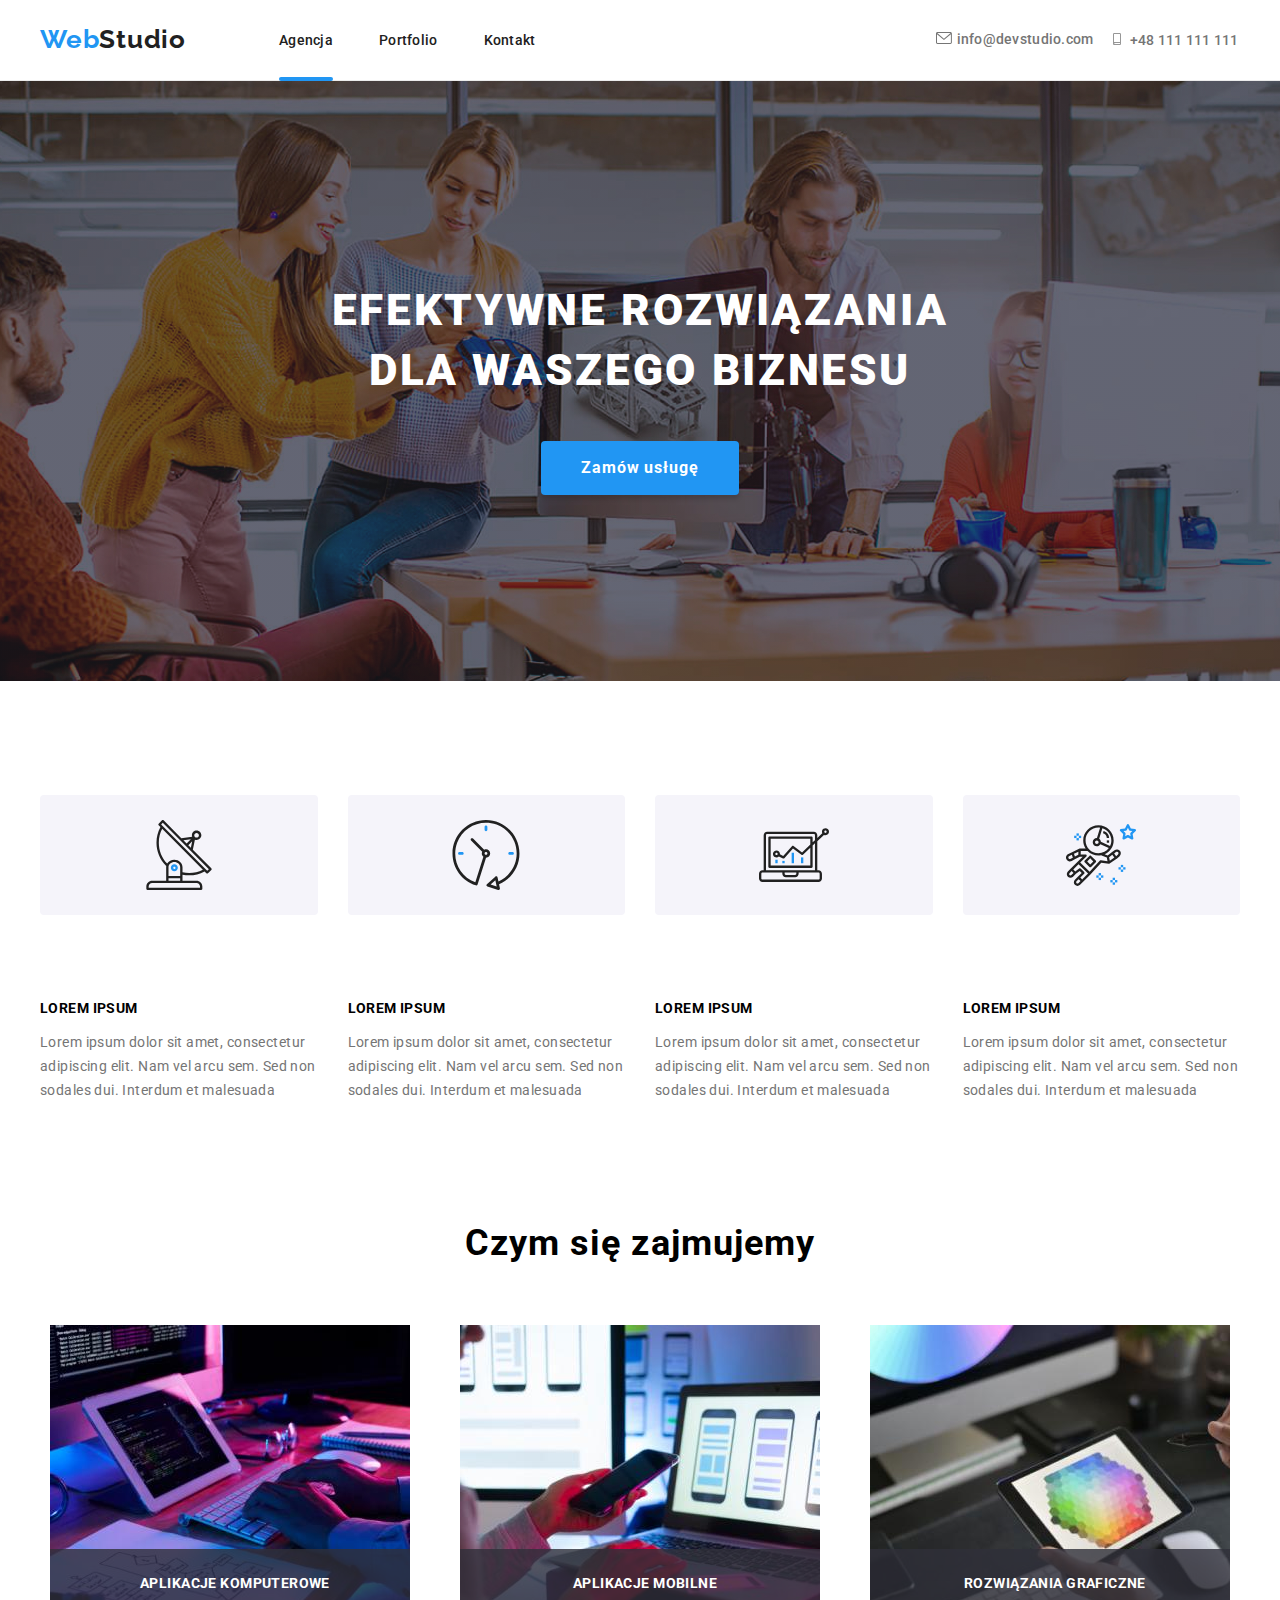
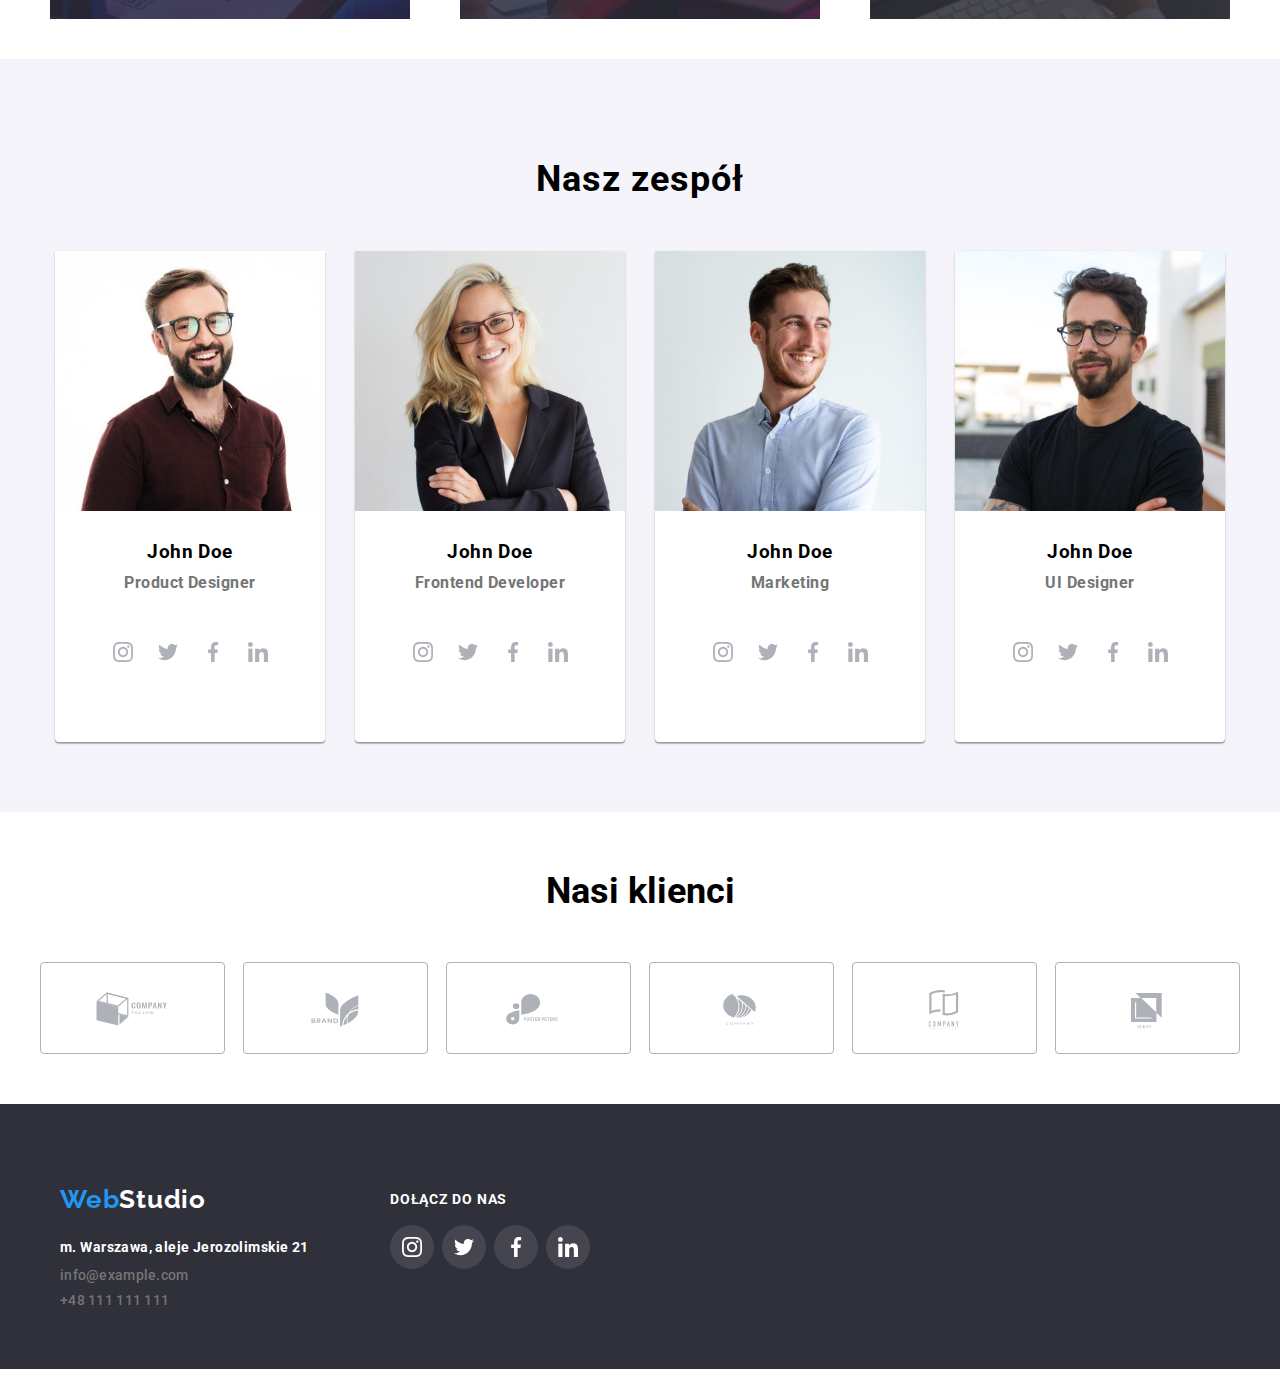
==== commit 03e9a811: "Add files via upload" ====
--- a/index.html
+++ b/index.html
@@ -329,7 +329,7 @@
         <div class="backdrop is-hidden" data-modal>
             <div class="modal">
               <button type="button" class="close-btn" data-modal-close>
-      <svg class="x"><use href="images/icons.svg#x"></use></svg>
+      <svg class="x"><use href="images/icons.svg#icon-x"></use></svg>
               </button>
             </div>
           </div>
--- a/css/styles.css
+++ b/css/styles.css
@@ -1,1510 +1,1525 @@
 :root {
-  --main-font: 'Roboto', sans-serif;
-  --secondary-font: 'Raleway', sans-serif;
-  --main-color: #2196f3;
-}
-
-body {
-  font-family: var(--main-font);
-}
-
-h1,
-h2,
-h3,
-h4,
-h5,
-h6,
-ul,
-p {
-  margin: 0;
-}
-
-p,
-ul {
-  padding: 0;
-}
-
-img {
-  display: block;
-}
-
-.no-decoration {
-  text-decoration: none;
-  list-style-type: none;
-}
-
-.container {
-  width: 1200px;
+    --main-font: 'Roboto', sans-serif;
+    --secondary-font: 'Raleway', sans-serif;
+    --main-color: #2196f3;
+  }
+  
+  body {
+    font-family: var(--main-font);
+  }
+  
+  h1,
+  h2,
+  h3,
+  h4,
+  h5,
+  h6,
+  ul,
+  p {
+    margin: 0;
+  }
+  
+  p,
+  ul {
+    padding: 0;
+  }
+  
+  img {
+    display: block;
+  }
+  
+  .no-decoration {
+    text-decoration: none;
+    list-style-type: none;
+  }
+  
+  .container {
+    width: 1200px;
+    align-items: center;
+    margin: 0 auto;
+  
+  }
+  
+  .section {
+    padding-top: 20px;
+    padding-bottom: 20px;
+  }
+  
+  .menu-item {
+  
+    max-width: 200px;
+    margin-left: 0px;
+    margin-right: 15px;
+    display: flex;
+    padding-right: 0px;
+  }
+  
+  .menu-item :hover {
+    fill:#2196f3;
+    color: #2196f3;
+  }
+  
+  .menu-item-2 {
+  
+    max-width: 200px;
+    margin-left: 0px;
+    margin-right: 0px;
+    
+    padding-right: 0px;
+  }
+  
+  .menu-item-2 :hover svg {
+    fill:#2196f3;
+    color: #2196f3;
+  }
+  
+  
+  .menu {
+    margin-top: 0px;
+    margin-right: 0px;
+   color: var(--text-grey);
+   margin-left: 400px;
   align-items: center;
-  margin: 0 auto;
-
-}
-
-.section {
-  padding-top: 20px;
-  padding-bottom: 20px;
-}
-
-.menu-item {
-
-  max-width: 200px;
-  margin-left: 0px;
-  margin-right: 15px;
-  display: flex;
-  padding-right: 0px;
-}
-
-.menu-item :hover {
-  fill:#2196f3;
-  color: #2196f3;
-}
-
-.menu-item-2 {
-
-  max-width: 200px;
-  margin-left: 0px;
-  margin-right: 0px;
-  
-  padding-right: 0px;
-}
-
-.menu-item-2 :hover svg {
-  fill:#2196f3;
-  color: #2196f3;
-}
-
-
-.menu {
-  margin-top: 0px;
-  margin-right: 0px;
- color: var(--text-grey);
- margin-left: 400px;
-align-items: center;
-justify-content: flex-end;
- height: 80px;
- display: flex;
-}
-
-.header .container,
-.navigation,
-.navigation-list {
-  display: flex;
-  align-items: center;
-  height: 80px;
-}
-
-.header {
-  border-bottom: 1px solid #ececec;
-}
-
-.header .logo {
-  margin-top: 54px;
-  margin-right: 93px;
-  margin-bottom: 25px;
-  margin-left: 0;
-}
-
-.navigation-list-item:not(:last-child) {
-  margin-right: 46px;
-  color: var(--main-color);
-}
-
-.contact-list-item:not(:last-child) {
-  margin-right: 46px;
-  color: var(--main-color);
-}
-
-.header ul {
-  list-style-type: none;
-}
-
-.header .contact-link:not(:last-child) {
-  margin-top: 50px;
-  margin-left: auto;
-  margin-right: 50px;
-  color: (--main-color);
-}
-
-.navigation-link:hover,
-.navigation-link:focus {
-  color: var(--main-color);
-}
-
-.header {
-  color: #212121;
-}
-
-.navigation-link {
-  letter-spacing: 0.02em;
-  line-height: 1.14;
-  text-decoration: none;
-  font-family: var(--main-font);
-  font-weight: 500;
-  font-size: 14px;
-}
-
-.navigation-link {
-  color: #212121;
-}
-
-.navigation-link-active {
-  color: var(--main-color);
-}
-
-.navigation-link.current {
-  color: var(--main-color);
-}
-
-.header-contact-link.current {
-color: var(--main-color);
-fill: #2196f3;
-}
-
-.header-contact-link:hover svg
-.header-contact-link:focus svg {
+  justify-content: flex-end;
+   height: 80px;
+   display: flex;
+  }
+  
+  .header .container,
+  .navigation,
+  .navigation-list {
+    display: flex;
+    align-items: center;
+    height: 80px;
+  }
+  
+  .header {
+    border-bottom: 1px solid #ececec;
+  }
+  
+  .header .logo {
+    margin-top: 54px;
+    margin-right: 93px;
+    margin-bottom: 25px;
+    margin-left: 0;
+  }
+  
+  .navigation-list-item:not(:last-child) {
+    margin-right: 46px;
+    color: var(--main-color);
+  }
+  
+  .contact-list-item:not(:last-child) {
+    margin-right: 46px;
+    color: var(--main-color);
+  }
+  
+  .header ul {
+    list-style-type: none;
+  }
+  
+  .header .contact-link:not(:last-child) {
+    margin-top: 50px;
+    margin-left: auto;
+    margin-right: 50px;
+    color: (--main-color);
+  }
+  
+  .navigation-link:hover,
+  .navigation-link:focus {
+    color: var(--main-color);
+  }
+  
+  .header {
+    color: #212121;
+  }
+  
+  .navigation-link {
+    letter-spacing: 0.02em;
+    line-height: 1.14;
+    text-decoration: none;
+    font-family: var(--main-font);
+    font-weight: 500;
+    font-size: 14px;
+  }
+  
+  .navigation-link {
+    color: #212121;
+  }
+  
+  .navigation-link-active {
+    color: var(--main-color);
+  }
+  
+  .navigation-link.current {
+    color: var(--main-color);
+  }
+  
+  .header-contact-link.current {
   color: var(--main-color);
   fill: #2196f3;
   }
-
-
-.hero-section {
-  padding-top: 70px;
-}
-
-.hero {
-  background-image: linear-gradient(
-    rgba(47, 48, 58, 0.4),
-    rgba(47, 48, 58, 0.4)),url(../images/team.jpg);
-  background-size: cover;
-  background-position: center;
-  max-height: 600px;
-  max-width: 1600px;
-  margin: auto;
-  padding-top: 0;
-}
-
-.hero .container {
-  display: flex;
-  flex-direction: column;
-  align-items: center;
-  justify-content: center;
-}
-
-.hero-banner {
-  color: #ffffff;
-  font-size: 44px;
-  line-height: 1.36;
-  font-weight: 900;
-  letter-spacing: 0.06em;
-  flex-wrap: wrap;
-  max-width: 696px;
-  text-align: center;
-  margin-top: 200px;
-}
-
-.hero-button:hover,
-.hero-button:focus {
-  color: #ffffff;
-  background-color: var(--main-color);
-  font-size: 16px;
-}
-
-.hero-button:hover {
-  cursor: pointer;
-}
-
-.hero-button {
-  font-size: 16px;
-  text-align: center;
-  color: #ffffff;
-  background-color: var(--main-color);
-  line-height: 1.88;
-  font-weight: 700;
-  letter-spacing: 0.06em;
-  box-shadow: 0px 4px 4px rgba(0, 0, 0, 0.15);
-  border-radius: 4px;
-  margin-top: 40px;
-  margin-bottom: 200px;
-  border:none;
-  padding: 12px 40px;
-}
-
-
-.hero-button-text {
-  padding: 10px 41px 10px 42px;
-}
-
-.lorem-list {
-  display: flex;
-  flex-wrap: wrap;
-  padding-bottom: 50px;
-  padding-top: 50px;
-}
-
-.lorem-item {
-  flex-basis: calc((100% - 90px) / 4);
-}
-
-.lorem-item:not(:first-child) {
-  margin-left: 30px;
-}
-
-.lorem-tittle,
-.lorem-text {
-  font-size: 14px;
-  letter-spacing: 0.03em;
-}
-
-.lorem-tittle {
-  line-height: 1.88;
-  font-weight: 700;
-  margin-bottom: 10px;
-}
-
-.lorem-text {
-  line-height: 1.71;
-  color: #757575;
-}
-
-.lorem-banner {
-  margin: 94px auto 50px;
-  max-width: 353px;
-  font-size: 36px;
-  text-align: center;
-  line-height: 1.16;
-  font-weight: 700;
-  letter-spacing: 0.03em;
- 
-}
-
-.lorem-gallery {
-  display: flex;
-  flex-wrap: wrap;
-  justify-content: center;
-}
-
-.lorem-gallery-item {
-  flex-basis: calc((100% - 60px) / 3);
-  margin-left: auto;
-  margin-right: auto;
-  width: 400px;
-  height: 481px;
-}
-
-.lorem-gallery-item:not(:first-child) {
-  margin-left: 30px;
-}
-.about-us-list {
-  display: flex;
-  flex-wrap: wrap;
-}
-
-.about-us-item {
-  flex-basis: calc((100% - 90px) / 4);
-  padding-bottom: 50px;
-  font-size: 36px;
-}
-
-.about-us-item:not(:first-child) {
-  margin-left: 30px;
-  
-}
-
-.about-us-tittle,
-.about-us-text {
-  font-size: 14px;
-  letter-spacing: 0.03em;
-}
-
-.about-us-tittle {
-  line-height: 1.88;
-  font-weight: 700;
-  margin-bottom: 10px;
-}
-
-.about-us-text {
-  line-height: 1.71;
-  color: #757575;
-}
-
-.about-us-banner {
-  margin: 94px auto 50px;
-  max-width: 353px;
-  font-size: 36px;
-  text-align: center;
-  line-height: 1.16;
-  font-weight: 700;
-  letter-spacing: 0.03em;
- 
-}
-
-.about-us-gallery {
-  display: flex;
-  flex-wrap: wrap;
-  justify-content: space-between;
-}
-
-
-.about-us-gallery-item {
-  flex-basis: calc((100% - 60px) / 3);
-  padding: 0px;
-  width: 370px;
-  height: 294px;
-}
-
-
-.about-us-section {
-  background-color: #ffffff;
-  font-weight: 700;
-  font-size: 36px;
-  text-align: center;
-  line-height: 1.16;
-  font-weight: 700;
-  letter-spacing: 0.03em;
-  margin-left: auto;
-  margin-right: auto;
-  padding-top: 50px;
-  padding-bottom: 50px;
-  display: block;
- 
-}
-
-.about-us-overlay {
-  width: 370px;
-  height: 70px;
-  bottom: 0;
-  background: rgba(47, 48, 58, 0.8);
-  position: absolute;
-  font-weight: 700;
-  font-size: 14px;
-  line-height: 1.14;
-  justify-content: center;
-  align-items: center;
-  letter-spacing: 0.03em;
-  text-transform: uppercase;
-  color: #fff;
-  display: flex;
-  overflow: hidden;
-}
-  
-  .about-us-overlay-container {
+  
+  .header-contact-link:hover svg
+  .header-contact-link:focus svg {
+    color: var(--main-color);
+    fill: #2196f3;
+    }
+  
+  
+  .hero-section {
+    padding-top: 70px;
+  }
+  
+  .hero {
+    background-image: linear-gradient(
+      rgba(47, 48, 58, 0.4),
+      rgba(47, 48, 58, 0.4)),url(../images/team.jpg);
+    background-size: cover;
+    background-position: center;
+    max-height: 600px;
+    max-width: 1600px;
+    margin: auto;
+    padding-top: 0;
+  }
+  
+  .hero .container {
+    display: flex;
+    flex-direction: column;
+    align-items: center;
+    justify-content: center;
+  }
+  
+  .hero-banner {
+    color: #ffffff;
+    font-size: 44px;
+    line-height: 1.36;
+    font-weight: 900;
+    letter-spacing: 0.06em;
+    flex-wrap: wrap;
+    max-width: 696px;
+    text-align: center;
+    margin-top: 200px;
+  }
+  
+  .hero-button:hover,
+  .hero-button:focus {
+    color: #ffffff;
+    background-color: var(--main-color);
+    font-size: 16px;
+  }
+  
+  .hero-button:hover {
+    cursor: pointer;
+  }
+  
+  .hero-button {
+    font-size: 16px;
+    text-align: center;
+    color: #ffffff;
+    background-color: var(--main-color);
+    line-height: 1.88;
+    font-weight: 700;
+    letter-spacing: 0.06em;
+    box-shadow: 0px 4px 4px rgba(0, 0, 0, 0.15);
+    border-radius: 4px;
+    margin-top: 40px;
+    margin-bottom: 200px;
+    border:none;
+    padding: 12px 40px;
+  }
+  
+  
+  .hero-button-text {
+    padding: 10px 41px 10px 42px;
+  }
+  
+  .lorem-list {
+    display: flex;
+    flex-wrap: wrap;
+    padding-bottom: 50px;
+    padding-top: 50px;
+  }
+  
+  .lorem-item {
+    flex-basis: calc((100% - 90px) / 4);
+  }
+  
+  .lorem-item:not(:first-child) {
+    margin-left: 30px;
+  }
+  
+  .lorem-tittle,
+  .lorem-text {
+    font-size: 14px;
+    letter-spacing: 0.03em;
+  }
+  
+  .lorem-tittle {
+    line-height: 1.88;
+    font-weight: 700;
+    margin-bottom: 10px;
+  }
+  
+  .lorem-text {
+    line-height: 1.71;
+    color: #757575;
+  }
+  
+  .lorem-banner {
+    margin: 94px auto 50px;
+    max-width: 353px;
+    font-size: 36px;
+    text-align: center;
+    line-height: 1.16;
+    font-weight: 700;
+    letter-spacing: 0.03em;
+   
+  }
+  
+  .lorem-gallery {
+    display: flex;
+    flex-wrap: wrap;
+    justify-content: center;
+  }
+  
+  .lorem-gallery-item {
+    flex-basis: calc((100% - 60px) / 3);
+    margin-left: auto;
+    margin-right: auto;
+    width: 400px;
+    height: 481px;
+  }
+  
+  .lorem-gallery-item:not(:first-child) {
+    margin-left: 30px;
+  }
+  .about-us-list {
+    display: flex;
+    flex-wrap: wrap;
+  }
+  
+  .about-us-item {
+    flex-basis: calc((100% - 90px) / 4);
+    padding-bottom: 50px;
+    font-size: 36px;
+  }
+  
+  .about-us-item:not(:first-child) {
+    margin-left: 30px;
+    
+  }
+  
+  .about-us-tittle,
+  .about-us-text {
+    font-size: 14px;
+    letter-spacing: 0.03em;
+  }
+  
+  .about-us-tittle {
+    line-height: 1.88;
+    font-weight: 700;
+    margin-bottom: 10px;
+  }
+  
+  .about-us-text {
+    line-height: 1.71;
+    color: #757575;
+  }
+  
+  .about-us-banner {
+    margin: 94px auto 50px;
+    max-width: 353px;
+    font-size: 36px;
+    text-align: center;
+    line-height: 1.16;
+    font-weight: 700;
+    letter-spacing: 0.03em;
+   
+  }
+  
+  .about-us-gallery {
+    display: flex;
+    flex-wrap: wrap;
+    justify-content: space-between;
+  }
+  
+  
+  .about-us-gallery-item {
+    flex-basis: calc((100% - 60px) / 3);
+    padding: 0px;
+    width: 370px;
+    height: 294px;
+  }
+  
+  
+  .about-us-section {
+    background-color: #ffffff;
+    font-weight: 700;
+    font-size: 36px;
+    text-align: center;
+    line-height: 1.16;
+    font-weight: 700;
+    letter-spacing: 0.03em;
+    margin-left: auto;
+    margin-right: auto;
+    padding-top: 50px;
+    padding-bottom: 50px;
+    display: block;
+   
+  }
+  
+  .about-us-overlay {
+    width: 370px;
+    height: 70px;
+    bottom: 0;
+    background: rgba(47, 48, 58, 0.8);
+    position: absolute;
+    font-weight: 700;
+    font-size: 14px;
+    line-height: 1.14;
+    justify-content: center;
+    align-items: center;
+    letter-spacing: 0.03em;
+    text-transform: uppercase;
+    color: #fff;
+    display: flex;
+    overflow: hidden;
+  }
+    
+    .about-us-overlay-container {
+      position: relative;
+    }
+  
+    .about-us-gallery-description {
     position: relative;
-  }
-
-  .about-us-gallery-description {
-  position: relative;
-  margin: 10px;
-  overflow: hidden;
-  background-color: #fff;
-  box-shadow: #2f303a 
-}
-
-.thumb > .label {
-  position: absolute;
-  top: 0;
-  right: 0;
-  margin: 0;
-  padding: 8px 16px;
-
-
-  font-family: sans-serif;
-  font-size: 24px;
-  background-color: #2196f3;
-  color: #fff;
-}
-  
-
-.team-section {
-  background-color: #f5f4fa;
-  font-weight: 700;
-}
-
-.team-banner {
-  padding-top: 100px;
-  margin: 0 auto 50px;
-  max-width: 211px;
-  font-size: 36px;
-  line-height: 1.16;
-  
-}
-
-.team-description {
-  font-size: 16px;
-  line-height: 1.19;
- 
-}
-
-.team-banner,
-.team-description {
-  text-align: center;
-  letter-spacing: 0.03em;
-}
-
-.team-banner,
-.team-description-name {
-  font-weight: 700;
-}
-
-.team-description-job {
-  color: #757575;
-  margin-top: 10px;
-}
-
-.team-description-name {
-  margin-top: 30px;
-}
-
-.team-gallery {
-  display: flex;
-  flex-wrap: wrap;
-  justify-content: center;
-}
-
-.team-gallery-item-item {
-  margin: 0;
-  padding-bottom: 30px;
-  background: #ffffff;
-  box-shadow: 0px 1px 3px rgba(0, 0, 0, 0.12), 0px 1px 1px rgba(0, 0, 0, 0.14),
-    0px 2px 1px rgba(0, 0, 0, 0.2);
-  border-radius: 0px 0px 4px 4px;
-}
-
-.team-gallery-item-item {
-
-  flex-basis: calc((100% - 90px) / 4);
-}
-
-.team-gallery-item:not(:first-child) {
-  margin-left: 30px;
-  margin-bottom: 70px;
-}
-
-.footer {
-  background-color: #2f303a;
-}
-
-.contact {
-  display: flex;
-  flex-direction: column;
-}
-
-.footer .logo {
-  margin-top: 60px;
-  margin-right: auto;
-  margin-bottom: 20px;
-  margin-left: 0;
-}
-
-.footer .contact-place,
-.footer .contact-link:not(:last-child) {
-  margin-right: auto;
-  margin-bottom: 9px;
-  width: auto;
-}
-
-.footer .contact-link:last-child {
-  margin-right: auto;
-  margin-bottom: 60px;
-}
-
-.logo {
-  font-size: 26px;
-  line-height: 1.2;
-  color: #212121;
-  font-family: var(--secondary-font);
-  font-style: normal;
-  font-weight: 700;
-  letter-spacing: 0.03em;
-}
-
-.logo-first {
-  color: var(--main-color);
-  font-size: 26px;
-  font-family: var(--secondary-font);
-  font-weight: 700;
-  letter-spacing: 0.03em;
-  line-height: 30.52px;
-}
-
-.contact-link:hover,
-.contact-link:focus {
-  color: var(--main-color);
-}
-
-.contact-link {
-  letter-spacing: 0.02em;
-  line-height: 1.14;
-  text-decoration: none;
-  font-family: var(--main-font);
-  font-weight: 500;
-  font-size: 14px;
-  color: #757575;
-}
-
-.contact-place {
-  font-size: 14px;
-  line-height: 1.71;
-  letter-spacing: 0.03em;
-  font-style: normal;
-  width: auto;
-}
-
-.logo-second,
-.contact-place {
-  color: #ffffff;
-}
-
-.hero-banner,
-.about-us-tittle {
-  text-transform: uppercase;
-}
-
-
-.social-links {
-  font-weight: 600;
-  font-size: 11px;
-  line-height: 1.364;
-  letter-spacing: 0.2em;
-  color: #303030;
-}
-
-.social-links_link-hover .social-links_link:focus {
-  color: var(--main-color);
-}
-
-.social-list {
-  display: flex;
-  align-items: center;
-  justify-content: space-between;
-}
-.social-list_link {
-  display: block;
-  width: 44px;
-  height: 44px;
-  background-color: #fff;
-  border-radius: 50%;
-}
-
-.social-icon-i {
-  width: 10.28px;
-  height: 10.28px;
-}
-
-.social-icon-t {
-  width: 20px;
-  height: 16.25px;
-}
-
-.social-icon-f {
-  width: 10px;
-  height: 20px;
-}
-
-.social-icon-l {
-  width: 4.15px;
-  height: 13.35px;
-}
-
-.social-icon:hover,
-.social-icon:focus {
-  fill: var(--main-color);
-}
-
-
-.services-section {
-  background-color: #ffffff;
-  padding: 0px;
-  height: 20%;
- 
-}
-.services-list {
-  display: flex;
-  justify-content: center;
-  margin-bottom: 0px;
-  padding-top: 40px;
-}
-
-.services-list-button:hover,
-.services-list-button:focus {
-  color: #ffffff;
-  background-color: var(--main-color);
-  font-size: 16px;
-}
-
-.services-list-button:hover {
-  cursor: pointer;
-}
-
-.services-list-button {
-  font-size: 16px;
-  text-align: center;
-  color: #212121;
-  line-height: 26px;
-  font-weight: 500;
-  letter-spacing: 0.03em;
-  box-shadow: 0px 4px 4px rgba(0, 0, 0, 0.15);
-  background: #f5f4fa;
-  border-radius: 4px;
-  border: 0;
-}
-
-.services-list li:not(:first-child) {
-  margin-left: 8px;
-}
-
-.services-list-button-text {
-  padding: 6px 0px;
-}
-
-.services-gallery-description-type {
-  font-size: 16px;
-  color: #757575;
-  padding-bottom: 20px;
-}
-
-.services-gallery-description-tittle {
-  font-size: 18px;
-  line-height: 2;
-  font-weight: 700;
-  padding-top: 20px;
-  margin-bottom: 4px;
-}
-
-.services-list-button,
-.services-gallery-description-type {
-  line-height: 1.88;
-}
-
-.services-gallery-description-tittle,
-.services-gallery-description-type {
-  letter-spacing: 0.06em;
-}
-
-.services-gallery-description {
-  border: 1px solid #eeeeee;
-  max-width: 370px;
-}
-
-.services-gallery-item:nth-child(-n + 6) {
-  margin-bottom: 30px;
-}
-
-.services-gallery {
-  display: flex;
-  flex-wrap: wrap;
-  margin-right: -30px;
-}
-
-.services-gallery-picture {
-  background: #ffffff;
-  margin: 0 30px 0 0;
-}
-
-.gallery-section {
-  background-color: #ffffff;
-  padding: 0px;
-  display: flex;
-}
-
-.gallery-list {
-  margin-left: 0%;
-  margin-right: 0%;
-  display: flex;
-  flex-wrap: wrap;
-  justify-content: space-between;
-  margin-bottom: 20px;
-}
-
-.gallery-list-button:hover,
-.gallery-list-button:focus {
-  color: #ffffff;
-  background-color: var(--main-color);
-  font-size: 16px;
-}
-
-.gallery-list-button:hover {
-  cursor: pointer;
-}
-
-.gallery-list-button {
-  font-size: 16px;
-  text-align: center;
-  color: #212121;
-  line-height: 26px;
-  font-weight: 500;
-  letter-spacing: 0.03em;
-  box-shadow: 0px 4px 4px rgba(0, 0, 0, 0.15);
-  background: #f5f4fa;
-  border-radius: 4px;
-  border: 0;
-}
-
-
-.gallery-list-button-text {
-  padding: 10px 22px;
-}
-
-.gallery-description {
-  padding-bottom: 20px;
-  padding-left: 0;
-}
-.gallery-description-type {
-  font-size: 16px;
-  color: #757575;
-  padding-bottom: 20px;
-  padding-top: 0px;
-  font-weight: 400;
-}
-
-.gallery-description-tittle {
-  font-size: 18px;
-  line-height: 2;
-  font-weight: 700;
-  padding-top: 20px;
-  margin-bottom: 4px;
-  padding-bottom: 0px;
-  padding-left: 20px;
-}
-
-.gallery-list-button,
-.gallery-description-type {
-  line-height: 1.88;
-  padding-left: 20px;
-}
-
-.gallery-description-tittle,
-.gallery-description-type {
-  letter-spacing: 0.06em;
-}
-
-.gallery-description {
-  border: 1px solid #eeeeee;
-  max-width: 370px;
-}
-
-.gallery-list {
-  display: flex;
-  flex-wrap: wrap;
-  margin-right: 0px;
-}
-
-.gallery-item {
-  margin-left: 0%;
-  margin-right: 0%;
-  border: 1px solid #eeeeee;
-}
-
-.gallery-item {
-  flex-basis: calc((100% - 0px) / 3);
-}
-
-.gallery-picture {
-  margin-top: 0px;
-  display: block;
-  margin-left: 0%;
-  margin-right: 0%;
-}
-
-.icon {
-  height: 12px;
-  width: 21px;
-  color: #757575;
-  fill: #757575;
-  padding-right: 5px;
-
-}
-
-
-.menu-item :hover svg {
-  color: #2196f3;
-  fill: #2196f3;
-}
-
-.icons-list {
-  width: 270px;
-  height: 120px;
-  border-radius: 4px;
-  background-color: #f5f4fa;
-  display: flex;
-  justify-content: center;
-  align-items: center;
-  margin-right: 0;
-  fill:#afb1b8;
-  flex-basis: calc((100% - 90px) / 4);
-}
-
-.icons-graphics :hover svg {
-  color: #2196f3;
-  fill: #2196f3;
-}
-
-.icons-graphics {
-  display: flex;
-fill: #afb1b8;
-}
-
-.team-icons {
-  width: 270px;
-  height: 120px;
-  border-radius: 4px;
-  display: flex;
-  justify-content: center;
-  align-items: center;
-  margin-right: 0;
-  fill: #afb1b8;
-  flex-basis: calc((100% - 90px) / 4);
-}
-
-.ellipse {
-  display: flex;
-  width: 44px;
-  height: 44px;
-  border-radius: 50%;
-  background-color: transparent;
-  justify-content: center;
-  align-items: center;
-}
-
-.team-icons-item {
-  flex-basis: calc((100% - 90px) / 4);
-  display: flex;
-  width: 44px;
-  height: 44px;
-  justify-content: center;
-  align-items: center;
-  margin-left: 0px;
-  border-radius: 50%;
-}
-
-
-.team-icons-item:hover {
-  background-color: #2196f3;
-  fill: #FFFFFF;
-}
-.icons-graphics {
-  width: 70px;
-  height: 53.69px;
-  flex-basis: calc((100% - 90px) / 4);
-  display: flex;
-}
-
-.team-graphics {
-  width: 20px;
-  height: 20px;
-  justify-content: center;
-}
-
-.icons-graphics :hover 
-.icons-graphics :focus {
-  fill: #2196f3;
-}
-
-.icons {
-  display: flex;
-  padding: 0;
-  padding-top: 94px;
-  justify-content: center;
-  margin-bottom: 30px;
-}
-
-.icons li:not(:last-child) {
-  margin-right: 30px;
-}
-
-.clients-banner {
-  display: flex;
-  padding-top: 9px;
-  font-size: 36px;
-  justify-content: center;
-  max-height: 200px;
-}
-
-.clients {
-  max-height: 500px;
-  display: flex;
-}
-
-.clients-icons {
-  
-  justify-content: center;
-  margin-top: 15px;
-  margin-right: 0;
-  width: 170px;
-  height: 92px;
-}
-
-
-.clients-gallery {
-  display: flex;
-  flex-basis: calc((100% - 90px) / 6);
-  justify-content: space-between;
-  margin-top: 50px;
-}
-
-.clients-gallery-item {
-  display: flex;
-  flex-basis: calc((100% - 90px) / 6);
-  padding-bottom: 20px;
-  fill: #afb1b8;
-}
-
-.clients .container {
-  padding-top: 50px;
-  padding-bottom: 50px;
-  
-
-}
-
-.contact-section {
-  display: flex;
-}
-
-.footer-icons-list {
-  width: 200px;
-  border-radius: 4px;
-  display: flex;
-  justify-content: space-between;
-  align-items: flex-start;
-  fill: #ffffff;
-  margin-top: 10px;
-  margin-left: 0px;
-}
-
-.footer-icons {
-  width: 10px;
-  height: 20px;
-}
-.footer-icons-item {
-  flex-basis: calc((100% - 90px) / 4);
-
-}
-
-
-
-.footer-icons-link {
-  display: flex;
-  justify-content: center;
-  align-items: center;
-  width: 44px;
-  height: 44px;
-  margin-left: 0px;
-  border-radius: 50%;
-  background-color: rgba(255, 255, 255, 0.1);
-  color: #ffffff;
-}
-
-.footer-icons-link:hover {
-  background-color:#2196f3;
-
-}
-
-.footer-icons {
-  width: 20px;
-  height: 20px;
-  fill: #fff;
-  display: flex;
-  justify-content: center;
-}
-
-.container-join {
-  width: 200px;
-  font-weight: 700;
-  font-size: 26px;
-  line-height: 30.52px;
-  letter-spacing: 0.03em;
-  color: #fff;
-  display: flex;
-  padding-top: 0px;
-  margin-bottom: 20px;
-  margin-left: 20px;
-  align-items: start;
-  flex-wrap: wrap;
-
-}
-
-.join-us {
-  margin-top: 80px;  
-  display: flex;
-  flex-wrap: wrap;
-  min-width: 200px;
-  font-size: 14px;
-  }
-
-.footer-form input {
-  border: 1px solid rgba(255, 255, 255, 0.3);
-  filter: drop-shadow(0px 4px 4px rgba(0, 0, 0, 0.15));
-  border-radius: 4px;
-  width: 358px;
-  height: 50px;
-  background-color: transparent;
-  color: var(--text-grey);
-  padding: 16px;
-}
-
-.footer-form input::placeholder {
-  font-size: 16px;
-  line-height: 1.25;
-}
-
-.footer-form {
-  font-size: 16px;
-  line-height: 1.25;
-  letter-spacing: 0.03em;
-  color: rgba(255, 255, 255, 0.6);
-  align-items: center;
-}
-
-.footer-form button {
-  width: 200px;
-  height: 50px;
-  box-shadow: 0px 4px 4px #2196f3;
-  border-radius: 4px;
-  align-items: center;
-  border: none;
-  background-color: var(--blue);
-  position: relative;
-}
-
-.signup {
-  font-size: 16px;
-  text-align: center;
-  color: #ffffff;
-  background-color: var(--main-color);
-  line-height: 30px;
-  font-weight: 700;
-  letter-spacing: 0.06em;
-  box-shadow: #2196f3;
-  border-radius: 4px;
-  margin-top: 40px;
-  margin-bottom: 200px;
-}
-
-.submit {
-  width: 200px;
-  height: 50px;
-}
-
-.footer-form button svg {
-  fill: #2196f3;
-  color: #2196f3;
-  width: 24px;
-  height: 24px;
-  right: 32px;
-  top: 12px;
-  position: absolute;
-}
-
-.footer-form button:hover {
-  cursor: pointer;
-}
-
-
-.footer .container {
-  min-width: 280px;
-  font-weight: 700;
-  font-size: 26px;
-  line-height: 30.52px;
-  letter-spacing: 0.03em;
-  color: #fff;
-  display: flex;
-  padding-top: 0px;
-  margin-bottom: 20px;
-  margin-left: 60px;
-  align-items: start;
-  
-}
-
-.footer .contact {
-  font-style: normal;
-  margin-top: 20px;
-  min-width: 280px;
-}
-
-.container-footer-form {
-  width: auto;
-  font-weight: 700;
-  font-size: 14px;
-  line-height: 30.52px;
-  letter-spacing: 0.03em;
-  color: #fff;
-  display: flex;
-  margin-top: 0px;
-  margin-bottom: 20px;
-  margin-left: 70px;
-}
-
-.container-footer-form {
-  margin-top: 80px;  
-  display: flex;
-  flex-wrap: wrap;
-  min-width: 300px;
-  align-items: start;
-  }
-
+    margin: 10px;
+    overflow: hidden;
+    background-color: #fff;
+    box-shadow: #2f303a 
+  }
+  
+  .thumb > .label {
+    position: absolute;
+    top: 0;
+    right: 0;
+    margin: 0;
+    padding: 8px 16px;
+  
+  
+    font-family: sans-serif;
+    font-size: 24px;
+    background-color: #2196f3;
+    color: #fff;
+  }
+    
+  
+  .team-section {
+    background-color: #f5f4fa;
+    font-weight: 700;
+  }
+  
+  .team-banner {
+    padding-top: 100px;
+    margin: 0 auto 50px;
+    max-width: 211px;
+    font-size: 36px;
+    line-height: 1.16;
+    
+  }
+  
+  .team-description {
+    font-size: 16px;
+    line-height: 1.19;
+   
+  }
+  
+  .team-banner,
+  .team-description {
+    text-align: center;
+    letter-spacing: 0.03em;
+  }
+  
+  .team-banner,
+  .team-description-name {
+    font-weight: 700;
+  }
+  
+  .team-description-job {
+    color: #757575;
+    margin-top: 10px;
+  }
+  
+  .team-description-name {
+    margin-top: 30px;
+  }
+  
+  .team-gallery {
+    display: flex;
+    flex-wrap: wrap;
+    justify-content: center;
+  }
+  
+  .team-gallery-item-item {
+    margin: 0;
+    padding-bottom: 30px;
+    background: #ffffff;
+    box-shadow: 0px 1px 3px rgba(0, 0, 0, 0.12), 0px 1px 1px rgba(0, 0, 0, 0.14),
+      0px 2px 1px rgba(0, 0, 0, 0.2);
+    border-radius: 0px 0px 4px 4px;
+  }
+  
+  .team-gallery-item-item {
+  
+    flex-basis: calc((100% - 90px) / 4);
+  }
+  
+  .team-gallery-item:not(:first-child) {
+    margin-left: 30px;
+    margin-bottom: 70px;
+  }
+  
+  .footer {
+    background-color: #2f303a;
+  }
+  
+  .contact {
+    display: flex;
+    flex-direction: column;
+  }
+  
+  .footer .logo {
+    margin-top: 60px;
+    margin-right: auto;
+    margin-bottom: 20px;
+    margin-left: 0;
+  }
+  
+  .footer .contact-place,
+  .footer .contact-link:not(:last-child) {
+    margin-right: auto;
+    margin-bottom: 9px;
+    width: auto;
+  }
+  
+  .footer .contact-link:last-child {
+    margin-right: auto;
+    margin-bottom: 60px;
+  }
+  
+  .logo {
+    font-size: 26px;
+    line-height: 1.2;
+    color: #212121;
+    font-family: var(--secondary-font);
+    font-style: normal;
+    font-weight: 700;
+    letter-spacing: 0.03em;
+  }
+  
+  .logo-first {
+    color: var(--main-color);
+    font-size: 26px;
+    font-family: var(--secondary-font);
+    font-weight: 700;
+    letter-spacing: 0.03em;
+    line-height: 30.52px;
+  }
+  
+  .contact-link:hover,
+  .contact-link:focus {
+    color: var(--main-color);
+  }
+  
+  .contact-link {
+    letter-spacing: 0.02em;
+    line-height: 1.14;
+    text-decoration: none;
+    font-family: var(--main-font);
+    font-weight: 500;
+    font-size: 14px;
+    color: #757575;
+  }
+  
+  .contact-place {
+    font-size: 14px;
+    line-height: 1.71;
+    letter-spacing: 0.03em;
+    font-style: normal;
+    width: auto;
+  }
+  
+  .logo-second,
+  .contact-place {
+    color: #ffffff;
+  }
+  
+  .hero-banner,
+  .about-us-tittle {
+    text-transform: uppercase;
+  }
+  
+  
+  .social-links {
+    font-weight: 600;
+    font-size: 11px;
+    line-height: 1.364;
+    letter-spacing: 0.2em;
+    color: #303030;
+  }
+  
+  .social-links_link-hover .social-links_link:focus {
+    color: var(--main-color);
+  }
+  
+  .social-list {
+    display: flex;
+    align-items: center;
+    justify-content: space-between;
+  }
+  .social-list_link {
+    display: block;
+    width: 44px;
+    height: 44px;
+    background-color: #fff;
+    border-radius: 50%;
+  }
+  
+  .social-icon-i {
+    width: 10.28px;
+    height: 10.28px;
+  }
+  
+  .social-icon-t {
+    width: 20px;
+    height: 16.25px;
+  }
+  
+  .social-icon-f {
+    width: 10px;
+    height: 20px;
+  }
+  
+  .social-icon-l {
+    width: 4.15px;
+    height: 13.35px;
+  }
+  
+  .social-icon:hover,
+  .social-icon:focus {
+    fill: var(--main-color);
+  }
+  
+  
+  .services-section {
+    background-color: #ffffff;
+    padding: 0px;
+    height: 20%;
+   
+  }
+  .services-list {
+    display: flex;
+    justify-content: center;
+    margin-bottom: 0px;
+    padding-top: 40px;
+  }
+  
+  .services-list-button:hover,
+  .services-list-button:focus {
+    color: #ffffff;
+    background-color: var(--main-color);
+    font-size: 16px;
+  }
+  
+  .services-list-button:hover {
+    cursor: pointer;
+  }
+  
+  .services-list-button {
+    font-size: 16px;
+    text-align: center;
+    color: #212121;
+    line-height: 26px;
+    font-weight: 500;
+    letter-spacing: 0.03em;
+    box-shadow: 0px 4px 4px rgba(0, 0, 0, 0.15);
+    background: #f5f4fa;
+    border-radius: 4px;
+    border: 0;
+  }
+  
+  .services-list li:not(:first-child) {
+    margin-left: 8px;
+  }
+  
+  .services-list-button-text {
+    padding: 6px 0px;
+  }
+  
+  .services-gallery-description-type {
+    font-size: 16px;
+    color: #757575;
+    padding-bottom: 20px;
+  }
+  
+  .services-gallery-description-tittle {
+    font-size: 18px;
+    line-height: 2;
+    font-weight: 700;
+    padding-top: 20px;
+    margin-bottom: 4px;
+  }
+  
+  .services-list-button,
+  .services-gallery-description-type {
+    line-height: 1.88;
+  }
+  
+  .services-gallery-description-tittle,
+  .services-gallery-description-type {
+    letter-spacing: 0.06em;
+  }
+  
+  .services-gallery-description {
+    border: 1px solid #eeeeee;
+    max-width: 370px;
+  }
+  
+  .services-gallery-item:nth-child(-n + 6) {
+    margin-bottom: 30px;
+  }
+  
+  .services-gallery {
+    display: flex;
+    flex-wrap: wrap;
+    margin-right: -30px;
+  }
+  
+  .services-gallery-picture {
+    background: #ffffff;
+    margin: 0 30px 0 0;
+  }
+  
+  .gallery-section {
+    background-color: #ffffff;
+    padding: 0px;
+    display: flex;
+  }
+  
+  .gallery-list {
+    margin-left: 0%;
+    margin-right: 0%;
+    display: flex;
+    flex-wrap: wrap;
+    justify-content: space-between;
+    margin-bottom: 20px;
+  }
+  
+  .gallery-list-button:hover,
+  .gallery-list-button:focus {
+    color: #ffffff;
+    background-color: var(--main-color);
+    font-size: 16px;
+  }
+  
+  .gallery-list-button:hover {
+    cursor: pointer;
+  }
+  
+  .gallery-list-button {
+    font-size: 16px;
+    text-align: center;
+    color: #212121;
+    line-height: 26px;
+    font-weight: 500;
+    letter-spacing: 0.03em;
+    box-shadow: 0px 4px 4px rgba(0, 0, 0, 0.15);
+    background: #f5f4fa;
+    border-radius: 4px;
+    border: 0;
+  }
+  
+  
+  .gallery-list-button-text {
+    padding: 10px 22px;
+  }
+  
+  .gallery-description {
+    padding-bottom: 20px;
+    padding-left: 0;
+  }
+  .gallery-description-type {
+    font-size: 16px;
+    color: #757575;
+    padding-bottom: 20px;
+    padding-top: 0px;
+    font-weight: 400;
+  }
+  
+  .gallery-description-tittle {
+    font-size: 18px;
+    line-height: 2;
+    font-weight: 700;
+    padding-top: 20px;
+    margin-bottom: 4px;
+    padding-bottom: 0px;
+    padding-left: 20px;
+  }
+  
+  .gallery-list-button,
+  .gallery-description-type {
+    line-height: 1.88;
+    padding-left: 20px;
+  }
+  
+  .gallery-description-tittle,
+  .gallery-description-type {
+    letter-spacing: 0.06em;
+  }
+  
+  .gallery-description {
+    border: 1px solid #eeeeee;
+    max-width: 370px;
+  }
+  
+  .gallery-list {
+    display: flex;
+    flex-wrap: wrap;
+    margin-right: 0px;
+  }
+  
+  .gallery-item {
+    margin-left: 0%;
+    margin-right: 0%;
+    border: 1px solid #eeeeee;
+  
+  }
+  
+  .gallery-item {
+    flex-basis: calc((100% - 0px) / 3);
+  }
+  
+  .gallery-picture {
+    margin-top: 0px;
+    display: block;
+    margin-left: 0%;
+    margin-right: 0%;
+    position:relative;
+    width: 369px;
+    height:426px;
+    overflow:hidden;
+  }
+  
+  .icon {
+    height: 12px;
+    width: 21px;
+    color: #757575;
+    fill: #757575;
+    padding-right: 5px;
+  
+  }
+  
+  
+  .menu-item :hover svg {
+    color: #2196f3;
+    fill: #2196f3;
+  }
+  
+  .icons-list {
+    width: 270px;
+    height: 120px;
+    border-radius: 4px;
+    background-color: #f5f4fa;
+    display: flex;
+    justify-content: center;
+    align-items: center;
+    margin-right: 0;
+    fill:#afb1b8;
+    flex-basis: calc((100% - 90px) / 4);
+  }
+  
+  .icons-list-item {
+    height: 70px;
+    width: 70px;
+  }
+  
+  .icons-graphics :hover svg {
+    color: #2196f3;
+    fill: #2196f3;
+  }
+  
+  
+  .team-icons {
+    width: 270px;
+    height: 120px;
+    border-radius: 4px;
+    display: flex;
+    justify-content: center;
+    align-items: center;
+    margin-right: 0;
+    fill: #afb1b8;
+    flex-basis: calc((100% - 90px) / 4);
+  }
+  
+  .ellipse {
+    display: flex;
+    width: 44px;
+    height: 44px;
+    border-radius: 50%;
+    background-color: transparent;
+    justify-content: center;
+    align-items: center;
+  }
+  
+  .team-icons-item {
+    flex-basis: calc((100% - 90px) / 4);
+    display: flex;
+    width: 44px;
+    height: 44px;
+    justify-content: center;
+    align-items: center;
+    margin-left: 0px;
+    border-radius: 50%;
+  }
+  
+  
+  .team-icons-item:hover {
+    background-color: #2196f3;
+    fill: #FFFFFF;
+    cursor: pointer;
+  }
+  .icons-graphics {
+    width: 70px;
+    height: 70px;
+    flex-basis: calc((100% - 90px) / 4);
+    display: flex;
+  }
+  
+  .team-graphics {
+    width: 20px;
+    height: 20px;
+    justify-content: center;
+  }
+  
+  .icons-graphics :hover 
+  .icons-graphics :focus {
+    fill: #2196f3;
+  }
+  
+  .icons {
+    display: flex;
+    padding: 0;
+    padding-top: 94px;
+    justify-content: center;
+    margin-bottom: 30px;
+  }
+  
+  .icons li:not(:last-child) {
+    margin-right: 30px;
+  }
+  
+  .clients-banner {
+    display: flex;
+    padding-top: 9px;
+    font-size: 36px;
+    justify-content: center;
+    max-height: 200px;
+  }
+  
+  .clients {
+    max-height: 500px;
+    display: flex;
+  }
+  
+  .clients-icons {
+    display: flex;
+    justify-content: center;
+    align-items: center;
+    margin-top: 23px;
+    margin-right: 0;
+    width: 80px;
+    height: 90px;
+  }
+  
+  
+  .clients-gallery {
+    display: flex;
+    flex-basis: calc((100% - 90px) / 6);
+    justify-content: space-between;
+    margin-top: 50px;
+  }
+  
+  .clients-gallery-item {
+    display: flex;
+    flex-basis: calc((100% - 90px) / 6);
+    padding-bottom: 20px;
+    fill: #afb1b8;
+  }
+  
+  .clients .container {
+    padding-top: 50px;
+    padding-bottom: 50px;
+    
+  
+  }
+  
+  .contact-section {
+    display: flex;
+  }
+  
+  .footer-icons-list {
+    width: 200px;
+    border-radius: 4px;
+    display: flex;
+    justify-content: space-between;
+    align-items: flex-start;
+    fill: #ffffff;
+    margin-top: 10px;
+    margin-left: 0px;
+  }
+  
+  .footer-icons {
+    width: 10px;
+    height: 20px;
+  }
+  .footer-icons-item {
+    flex-basis: calc((100% - 90px) / 4);
+  
+  }
+  
+  
+  
+  .footer-icons-link {
+    display: flex;
+    justify-content: center;
+    align-items: center;
+    width: 44px;
+    height: 44px;
+    margin-left: 0px;
+    border-radius: 50%;
+    background-color: rgba(255, 255, 255, 0.1);
+    color: #ffffff;
+  }
+  
+  .footer-icons-link:hover {
+    background-color:#2196f3;
+  
+  }
+  
+  .footer-icons {
+    width: 20px;
+    height: 20px;
+    fill: #fff;
+    display: flex;
+    justify-content: center;
+  }
+  
+  .container-join {
+    width: 200px;
+    font-weight: 700;
+    font-size: 26px;
+    line-height: 30.52px;
+    letter-spacing: 0.03em;
+    color: #fff;
+    display: flex;
+    padding-top: 0px;
+    margin-bottom: 20px;
+    margin-left: 20px;
+    align-items: start;
+    flex-wrap: wrap;
+    margin-left: 50px;
+  
+  }
+  
+  .join-us {
+    margin-top: 80px;  
+    display: flex;
+    flex-wrap: wrap;
+    min-width: 200px;
+    font-size: 14px;
+    }
+  
+  .footer-form input {
+    border: 1px solid rgba(255, 255, 255, 0.3);
+    filter: drop-shadow(0px 4px 4px rgba(0, 0, 0, 0.15));
+    border-radius: 4px;
+    width: 358px;
+    height: 50px;
+    background-color: transparent;
+    color: var(--text-grey);
+    padding: 16px;
+  }
+  
+  .footer-form input::placeholder {
+    font-size: 16px;
+    line-height: 1.25;
+  }
+  
   .footer-form {
-    margin-top: 20px;
-  }
-
-  .is-hidden {
-    opacity: 0;
-    visibility: none;
-    pointer-events: none;
-  }
-  
-  .close-btn {
-    position: absolute;
-    background-color: #fff;
-    cursor: pointer;
-    top: 8px;
-    right: 8px;
-    border: 1px solid rgba(0, 0, 0, 0.1);
-    border-radius: 50%;
-  }
-  
-  .close-btn,
-  .x {
-    width: 30px;
-    height: 30px;
-    z-index: 1000;
-  }
-  
-  .modal {
-    position: absolute;
-    left: 50%;
-    top: 50%;
-    transform: translate(-50%, -50%)
-    scale(1.25);
-    background-color: #fff;
-    width: 528px;
-    height: 581px;
-    box-shadow: 0px 1px 3px rgba(0, 0, 0, 0.12), 0px 1px 1px rgba(0, 0, 0, 0.14),
-    0px 2px 1px rgba(0, 0, 0, 0.2);
-    border-radius: 4px;
-  }
-  
-  .backdrop {
-    position: fixed;
-    left: 0;
-    top: 0;
-    width: 100%;
-    height: 100%;
-    background-color: rgba(0, 0, 0, 0.1);
-  }
-  
-  .modal-form > h3 {
-    font-weight: 700;
-    font-size: 20px;
-    line-height: 1.15;
-    text-align: center;
-    letter-spacing: 0.03em;
-    color: var(--text-black);
-    margin-top: 40px;
-    margin-bottom: 30px;
-  }
-  
-  .modal-form {
-    display: flex;
-    flex-direction: column;
-    position: relative;
-  }
-  
-.clients-gallery-item:hover,
-.clients-gallery-item:hover svg {
-  fill: #2196f3;
-  border-color: #2196f3;
-  cursor: pointer;
-}
-
-.clients-gallery-item {
-  width: 170px;
-  height: 92px;
-  border: 1px solid #afb1b8;
-  border-radius: 4px;
-  display: flex;
-  justify-content: center;
-  align-items: center;
-}
-  .modal-form label {
-    font-size: 12px;
-    line-height: 1.16;
-    letter-spacing: 0.01em;
-    color: #757575;
-    padding-left: 40px;
-    margin-bottom: 4px;
-    margin-top: 10px;
-  }
-  
-  .modal-form textarea::placeholder {
-    color: rgba(117, 117, 117, 0.5);
-    font-size: 12px;
-    line-height: 1.16;
-  }
-  
-  .modal-form input {
-    border: 1px solid rgba(33, 33, 33, 0.2);
-    border-radius: 4px;
-    width: 448px;
-    height: 40px;
-    padding-left: 42px;
-  }
-  
-  .modal-form textarea {
-    height: 120px;
-    width: 448px;
-    padding: 12px 16px;
-  }
-  
-  .modal-form input,
-  .modal-form textarea {
-    color: var(--text-grey);
-    font-family: "Roboto";
-    font-style: normal;
-    font-weight: 400;
-    font-size: 12px;
-    display: block;
-  }
-  
-  .checkbox-container {
-    display: flex;
-    justify-content: center;
-    padding-right: 40px;
-    margin-top: 0;
-  }
-  
-  .checkbox-container a {
-    color: var(--blue);
-  }
-  
-  .checkbox-label::before {
-    content: "";
-    display: inline-block;
-    width: 16px;
-    height: 16px;
-    margin-left: 0;
-    margin-right: 7px;
-    border: 1px solid rgba(33, 33, 33, 0.2);
-    border-radius: 2px;
-  }
-  
-  .web-checkbox {
-    position: absolute;
-    opacity: 0;
-  }
-  
-  .web-checkbox:checked + .checkbox-label::before {
-    background-color: var(--blue);
-    border: none;
-    background-image: url([data-uri]);
-    background-repeat: no-repeat;
-    background-position: center center;
-  }
-  
-  .checkbox-label {
-    margin: 0;
-    padding: 0;
-    align-self: center;
-  }
-  
-  .modal-form textarea {
-    resize: none;
-    border: 1px solid rgba(33, 33, 33, 0.2);
-    border-radius: 4px;
-  }
-  
-  .modal-form input:hover,
-  .modal-form textarea:hover {
-    border: 1px solid var(--blue);
-    border-radius: 4px;
-  }
-  
-  textarea:focus-visible,
-  input:focus-visible {
-    outline: none;
-    border: 1px solid var(--blue);
-  }
-  
-  .modal-form button {
+    font-size: 16px;
+    line-height: 1.25;
+    letter-spacing: 0.03em;
+    color: rgba(255, 255, 255, 0.6);
+    align-items: center;
+    display: flex;
+    flex-basis: calc((100% - 90px) / 2);
+    width: 600px;
+    justify-content:left;
+  }
+  
+  .footer-form button {
     width: 200px;
     height: 50px;
-    background: var(--blue);
-    box-shadow: 0px 4px 4px rgba(0, 0, 0, 0.15);
+    box-shadow: 0px 4px 4px rgba(0,0,0,.15);
     border-radius: 4px;
-    font-weight: 700;
+    align-items: center;
+    border: none;
+    background-color: #2196f3;
+    position: relative;
+  }
+  
+  .signup {
     font-size: 16px;
-    line-height: 1.87;
     text-align: center;
+    color: #ffffff;
+    background-color: var(--main-color);
+    line-height: 30px;
+    font-weight: 700;
     letter-spacing: 0.06em;
+    box-shadow: #2196f3;
+    border-radius: 4px;
+    margin-top: 40px;
+    margin-bottom: 200px;
+  }
+  
+  .submit {
+    width: 200px;
+    height: 50px;
+  }
+  
+  .footer-form button svg {
+    fill: #2196f3;
+    color: #2196f3;
+    width: 24px;
+    height: 24px;
+    right: 32px;
+    top: 12px;
+    position: absolute;
+  }
+  
+  .footer-form button:hover {
+    cursor: pointer;
+  }
+  
+  
+  .footer .container {
+    min-width: 280px;
+    font-weight: 700;
+    font-size: 26px;
+    line-height: 30.52px;
+    letter-spacing: 0.03em;
     color: #fff;
-    margin: auto;
-    margin-top: 30px;
-    border: none;
-  }
-  
-  .modal-form button:hover {
+    display: flex;
+    padding-top: 0px;
+    margin-bottom: 20px;
+    margin-left: 60px;
+    align-items: start;
+    flex-basis: calc((100% - 90px) / 2);
+  }
+  
+  .footer .contact {
+    font-style: normal;
+    margin-top: 20px;
+    min-width: 280px;
+  }
+  
+  
+  .container-footer-form {
+    width: 900px;
+    font-weight: 700;
+    font-size: 14px;
+    line-height: 30.52px;
+    letter-spacing: 0.03em;
+    color: #fff;
+    display: flex;
+    margin-top: 0px;
+    margin-bottom: 20px;
+    margin-left: 70px;
+  }
+  
+  .container-footer-form {
+    margin-top: 80px;  
+    display: flex;
+    flex-wrap: wrap;
+    width: 600px;
+    align-items: start;
+    margin-left: 120px;
+    }
+  
+    .footer-form {
+      margin-top: 20px;
+    }
+  
+    .is-hidden {
+      opacity: 0;
+      visibility: none;
+      pointer-events: none;
+    }
+    
+    .close-btn {
+      position: absolute;
+      background-color: #fff;
+      cursor: pointer;
+      top: 8px;
+      right: 8px;
+      border: 1px solid rgba(0, 0, 0, 0.1);
+      border-radius: 50%;
+    }
+    
+    .close-btn,
+    .x {
+      width: 30px;
+      height: 30px;
+      z-index: 1000;
+    }
+    
+    .modal {
+      position: absolute;
+      left: 50%;
+      top: 50%;
+      transform: translate(-50%, -50%)
+      scale(1.25);
+      background-color: #fff;
+      width: 528px;
+      height: 581px;
+      box-shadow: 0px 1px 3px rgba(0, 0, 0, 0.12), 0px 1px 1px rgba(0, 0, 0, 0.14),
+      0px 2px 1px rgba(0, 0, 0, 0.2);
+      border-radius: 4px;
+    }
+    
+    .backdrop {
+      position: fixed;
+      left: 0;
+      top: 0;
+      width: 100%;
+      height: 100%;
+      background-color: rgba(0, 0, 0, 0.1);
+    }
+    
+    .modal-form > h3 {
+      font-weight: 700;
+      font-size: 20px;
+      line-height: 1.15;
+      text-align: center;
+      letter-spacing: 0.03em;
+      color: var(--text-black);
+      margin-top: 40px;
+      margin-bottom: 30px;
+    }
+    
+    .modal-form {
+      display: flex;
+      flex-direction: column;
+      position: relative;
+    }
+    
+  .clients-gallery-item:hover,
+  .clients-gallery-item:hover svg {
+    fill: #2196f3;
+    border-color: #2196f3;
     cursor: pointer;
   }
   
-  .modal-form label:focus-within svg {
-    fill: var(--blue);
-  }
-  
-  .icon-form {
-    width: 12px;
-    height: 12px;
-    fill: #000;
-    position: absolute;
-    left: 52px;
-  }
-  
-  .icon-form-avatar {
-    width: 12px;
-    height: 12px;
-    top: 132px;
-  }
-  
-  .icon-form-phone {
-    height: 13px;
-    width: 13px;
-    top: 200px;
-  }
-  
-  .icon-form-envelope {
-    width: 15px;
-    height: 12px;
-    top: 268px;
-  }
-
-  .icon:hover,
-  .icon:focus {
-    fill: var(--main-color);
-  }
-
-  .overlay {
-    position: absolute;
-    bottom:0;
-    width: 100%;
-    height: 100%;
-    background-color: #2196f3;
-    opacity: 90%;
-    transform: translatey(100%);
-    transition: transform 250ms ease;
-  }
-  
-  .overlay p {
-  font-size: 18px;
-  line-height: 1.55;
-  letter-spacing: 0.03em;
-  color: #FFFFFF;
-  padding-top: 49px;
-  padding-left: 15px;
-  }
-
-  .gallery-item {
-    margin-bottom: 30px;
+  .clients-gallery-item {
+    width: 170px;
+    height: 92px;
+    border: 1px solid #afb1b8;
+    border-radius: 4px;
+    display: flex;
+    justify-content: center;
+    align-items: center;
+  }
+    .modal-form label {
+      font-size: 12px;
+      line-height: 1.16;
+      letter-spacing: 0.01em;
+      color: #757575;
+      padding-left: 40px;
+      margin-bottom: 4px;
+      margin-top: 10px;
+    }
+    
+    .modal-form textarea::placeholder {
+      color: rgba(117, 117, 117, 0.5);
+      font-size: 12px;
+      line-height: 1.16;
+    }
+    
+    .modal-form input {
+      border: 1px solid rgba(33, 33, 33, 0.2);
+      border-radius: 4px;
+      width: 448px;
+      height: 40px;
+      padding-left: 42px;
+    }
+    
+    .modal-form textarea {
+      height: 120px;
+      width: 448px;
+      padding: 12px 16px;
+    }
+    
+    .modal-form input,
+    .modal-form textarea {
+      color: var(--text-grey);
+      font-family: "Roboto";
+      font-style: normal;
+      font-weight: 400;
+      font-size: 12px;
+      display: block;
+    }
+    
+    .checkbox-container {
+      display: flex;
+      justify-content: center;
+      padding-right: 40px;
+      margin-top: 0;
+    }
+    
+    .checkbox-container a {
+      color: #2196f3;
+    }
+    
+    .checkbox-label::before {
+      content: "";
+      display: inline-block;
+      width: 16px;
+      height: 16px;
+      margin-left: 0;
+      margin-right: 7px;
+      border: 1px solid rgba(33, 33, 33, 0.2);
+      border-radius: 2px;
+    }
+    
+    .web-checkbox {
+      position: absolute;
+      opacity: 0;
+    }
+    
+    .web-checkbox:checked + .checkbox-label::before {
+      background-color: #2196f3;
+      border: none;
+      background-image: url([data-uri]);
+      background-repeat: no-repeat;
+      background-position: center center;
+    }
+    
+    .checkbox-label {
+      margin: 0;
+      padding: 0;
+      align-self: center;
+    }
+    
+    .modal-form textarea {
+      resize: none;
+      border: 1px solid rgba(33, 33, 33, 0.2);
+      border-radius: 4px;
+    }
+    
+    .modal-form input:hover,
+    .modal-form textarea:hover {
+      border: 1px solid #2196f3;
+      border-radius: 4px;
+    }
+    
+    textarea:focus-visible,
+    input:focus-visible {
+      outline: none;
+      border: 1px solid #2196f3;
+    }
+    
+    .modal-form button {
+      width: 200px;
+      height: 50px;
+      background: #2196f3;
+      box-shadow: 0px 4px 4px rgba(0, 0, 0, 0.15);
+      border-radius: 4px;
+      font-weight: 700;
+      font-size: 16px;
+      line-height: 1.87;
+      text-align: center;
+      letter-spacing: 0.06em;
+      color: #fff;
+      margin: auto;
+      margin-top: 30px;
+      border: none;
+    }
+    
+    .modal-form button:hover {
+      cursor: pointer;
+    }
+    
+    .modal-form label:focus-within svg {
+      fill: #2196f3;
+    }
+    
+    .icon-form {
+      width: 12px;
+      height: 12px;
+      fill: #000;
+      position: absolute;
+      left: 52px;
+    }
+    
+    .icon-form-avatar {
+      width: 12px;
+      height: 12px;
+      top: 132px;
+    }
+    
+    .icon-form-phone {
+      height: 13px;
+      width: 13px;
+      top: 200px;
+    }
+    
+    .icon-form-envelope {
+      width: 15px;
+      height: 12px;
+      top: 268px;
+    }
+  
+    .icon:hover,
+    .icon:focus {
+      fill: var(--main-color);
+    }
+  
+    .overlay {
+      position: absolute;
+      bottom:0;
+      width: 100%;
+      height: 100%;
+      background-color: #2196f3;
+      opacity: 90%;
+      transform: translatey(100%);
+      transition: transform 250ms ease;
+    }
+    
+    .overlay p {
+    font-size: 18px;
+    line-height: 1.55;
+    letter-spacing: 0.03em;
+    color: #FFFFFF;
+    padding-top: 49px;
+    padding-left: 15px;
+    }
+  
+    .gallery-item {
+      margin-bottom: 30px;
+      position: relative;
+      max-width: 370px;
+      max-height: 404px;
+      overflow: hidden;
+      z-index: 1001;
+    }
+  
+    .gallery-description {
+      border: 1px solid #eeeeee;
+    }
+  
+    .gallery-item:hover {
+      box-shadow: 0px 1px 1px rgba(0, 0, 0, 0.12), 0px 4px 4px rgba(0, 0, 0, 0.06),
+      1px 4px 6px rgba(0, 0, 0, 0.16);
+      cursor: pointer;
+    }
+  
+    .gallery-item:hover .overlay {
+      transform: translatey(0);
+    }
+    
+    .overlay {
+      position: absolute;
+      top: 0;
+      left: 0;
+      width: 100%;
+      height: 100%;
+      background-color: #2196f3;
+      opacity: 90%;
+      transform: translatey(100%);
+      transition: transform 250ms ease;
+    }
+    
+    .overlay p {
+    font-size: 18px;
+    line-height: 1.55;
+    letter-spacing: 0.03em;
+    color: #FFFFFF;
+    padding-top: 49px;
+    }
+  
+    :hover,
+    :focus {
+    transition: 250ms cubic-bezier(0.4, 0, 0.2, 1);
+  }
+  
+  .active {
     position: relative;
-    max-width: 370px;
-    max-height: 404px;
-    overflow: hidden;
-    z-index: 1001;
-  }
-
-  .gallery-description {
-    border: 1px solid #eeeeee;
-  }
-
-  .gallery-item:hover {
-    box-shadow: 0px 1px 1px rgba(0, 0, 0, 0.12), 0px 4px 4px rgba(0, 0, 0, 0.06),
-    1px 4px 6px rgba(0, 0, 0, 0.16);
-    cursor: pointer;
-  }
-
-  .gallery-item:hover .overlay {
-    transform: translatey(0);
-  }
-  
-  .overlay {
-    position: absolute;
-    top: 0;
-    left: 0;
-    width: 100%;
-    height: 100%;
-    background-color: #2196f3;
-    opacity: 90%;
-    transform: translatey(100%);
-    transition: transform 250ms ease;
-  }
-  
-  .overlay p {
-  font-size: 18px;
-  line-height: 1.55;
-  letter-spacing: 0.03em;
-  color: #FFFFFF;
-  padding-top: 49px;
-  }
-
-  :hover,
-  :focus {
-  transition: 250ms cubic-bezier(0.4, 0, 0.2, 1);
-}
-
-.active {
-  position: relative;
-top: 0;
-left: 0;
-}
-
-  .active::after {
-    content: "";
-        display: block;
-        position: absolute;
-        border-top: 4px solid #2196f3;
-        border-radius: 2px;
-        width: 100%;
-        bottom: -33px;
-        left: 0;
-  }
-
-  .is-hidden {
-    opacity: 0;
-    visibility: none;
-    pointer-events: none;
-  }
-  
-  .close-btn {
-    position: absolute;
-    background-color: #fff;
-    cursor: pointer;
-    top: 8px;
-    right: 8px;
-    border: 1px solid rgba(0, 0, 0, 0.1);
-    border-radius: 50%;
-  }
-  
-  .close-btn,
-  .x {
-    width: 30px;
-    height: 30px;
-  }
-  
-  .modal {
-    position: absolute;
-    left: 50%;
-    top: 50%;
-    transform: translate(-50%, -50%)
-    scale(1.25);
-    background-color: #fff;
-    width: 528px;
-    height: 581px;
-    box-shadow: 0px 1px 3px rgba(0, 0, 0, 0.12), 0px 1px 1px rgba(0, 0, 0, 0.14),
-    0px 2px 1px rgba(0, 0, 0, 0.2);
-    border-radius: 4px;
-  }
-  
-  .backdrop {
-    position: fixed;
-    left: 0;
-    top: 0;
-    width: 100%;
-    height: 100%;
-    background-color: rgba(0, 0, 0, 0.1);
-  }+  top: 0;
+  left: 0;
+  }
+  
+    .active::after {
+      content: "";
+          display: block;
+          position: absolute;
+          border-top: 4px solid #2196f3;
+          border-radius: 2px;
+          width: 100%;
+          bottom: -33px;
+          left: 0;
+    }
+  
+    .is-hidden {
+      opacity: 0;
+      visibility: none;
+      pointer-events: none;
+    }
+    
+    .close-btn {
+      position: absolute;
+      background-color: #fff;
+      cursor: pointer;
+      top: 8px;
+      right: 8px;
+      border: 1px solid rgba(0, 0, 0, 0.1);
+      border-radius: 50%;
+    }
+    
+    .close-btn,
+    .x {
+      width: 30px;
+      height: 30px;
+    }
+    
+    .modal {
+      position: absolute;
+      left: 50%;
+      top: 50%;
+      transform: translate(-50%, -50%)
+      scale(1.25);
+      background-color: #fff;
+      width: 528px;
+      height: 581px;
+      box-shadow: 0px 1px 3px rgba(0, 0, 0, 0.12), 0px 1px 1px rgba(0, 0, 0, 0.14),
+      0px 2px 1px rgba(0, 0, 0, 0.2);
+      border-radius: 4px;
+    }
+    
+    .backdrop {
+      position: fixed;
+      left: 0;
+      top: 0;
+      width: 100%;
+      height: 100%;
+      background-color: rgba(0, 0, 0, 0.1);
+    }